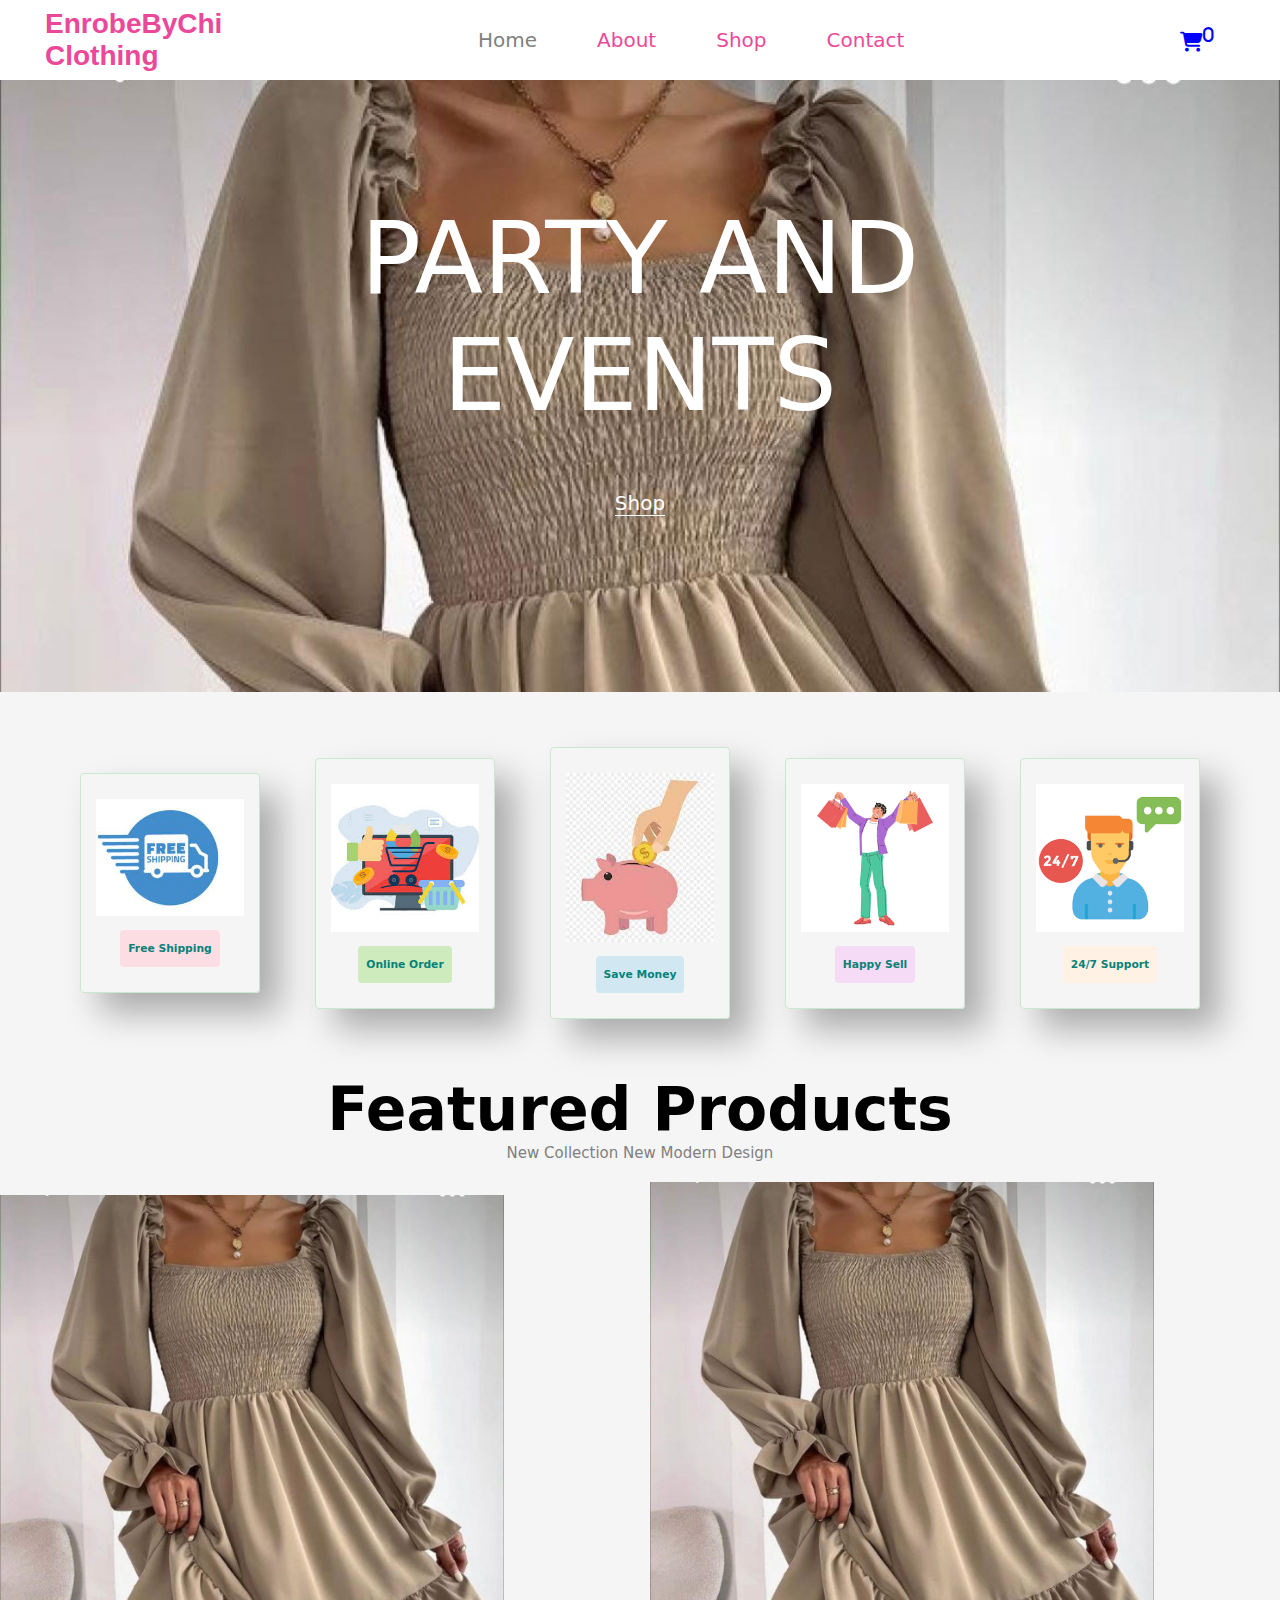
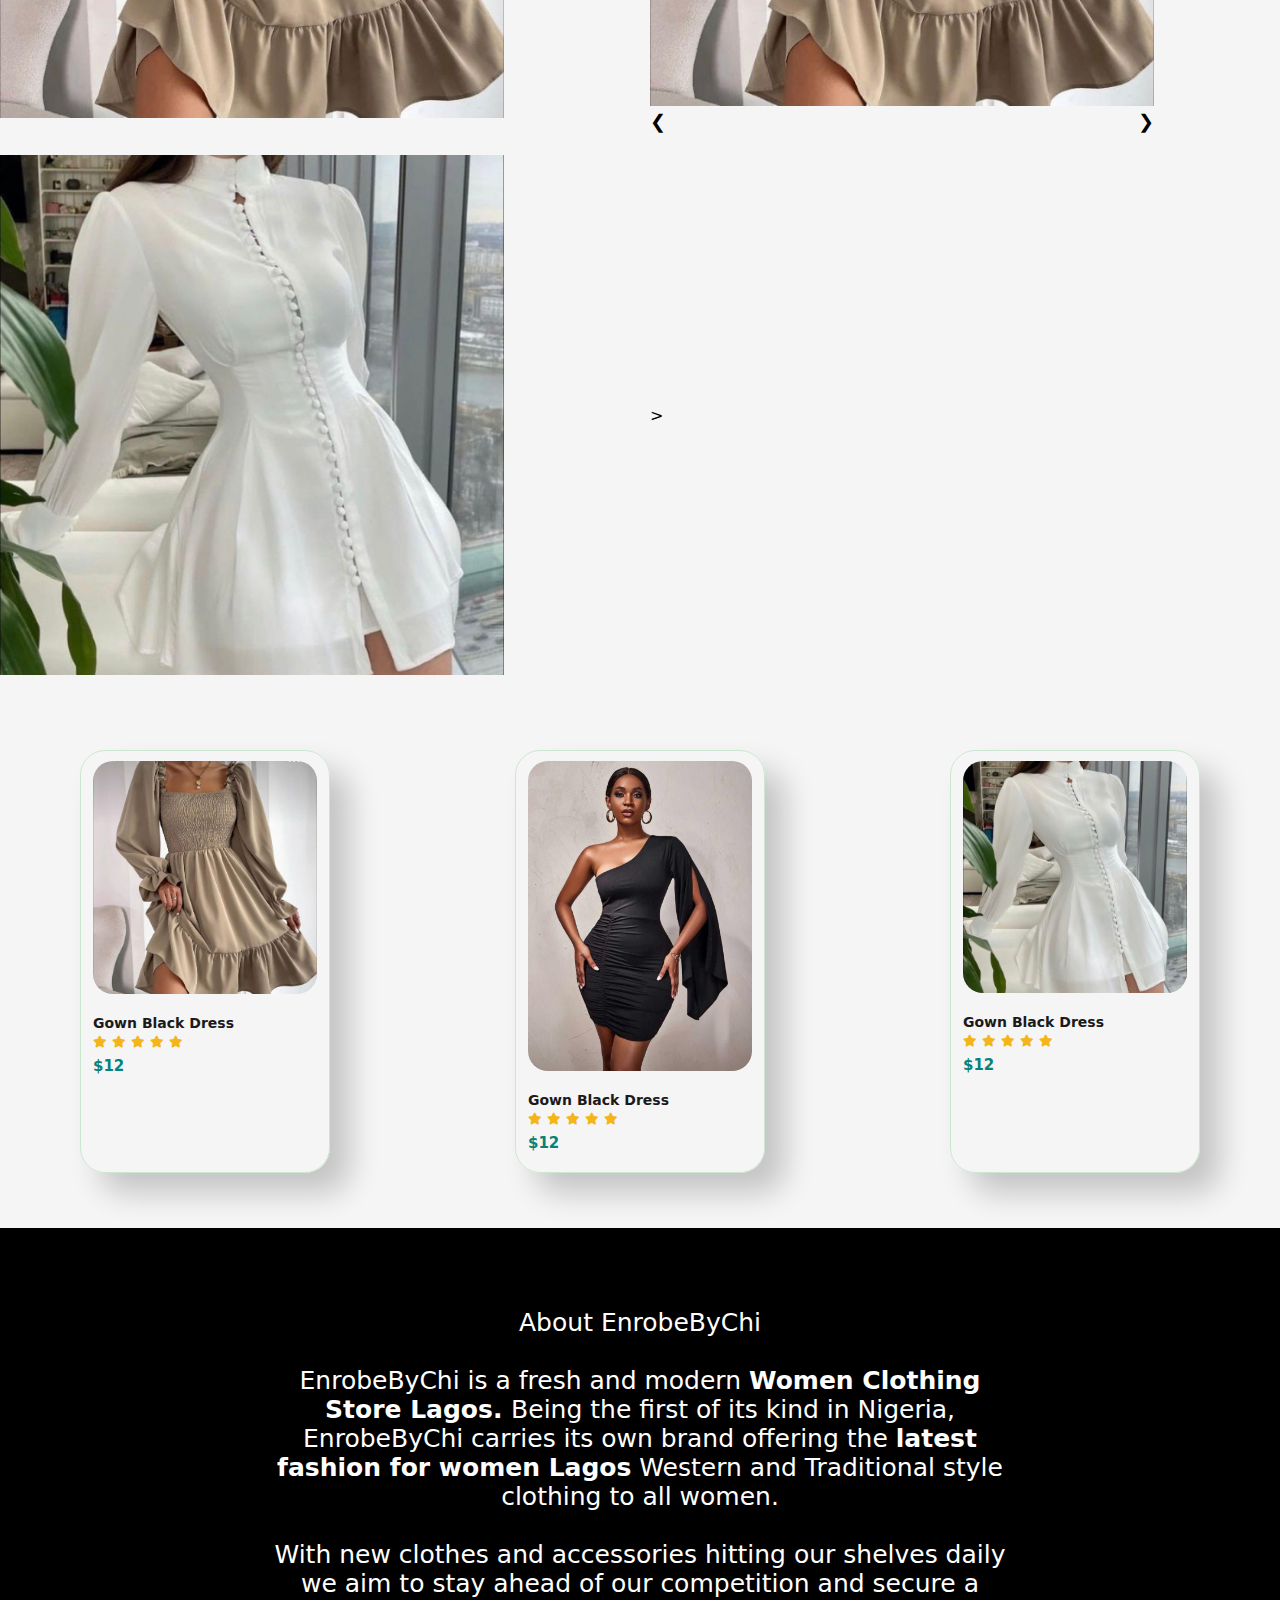
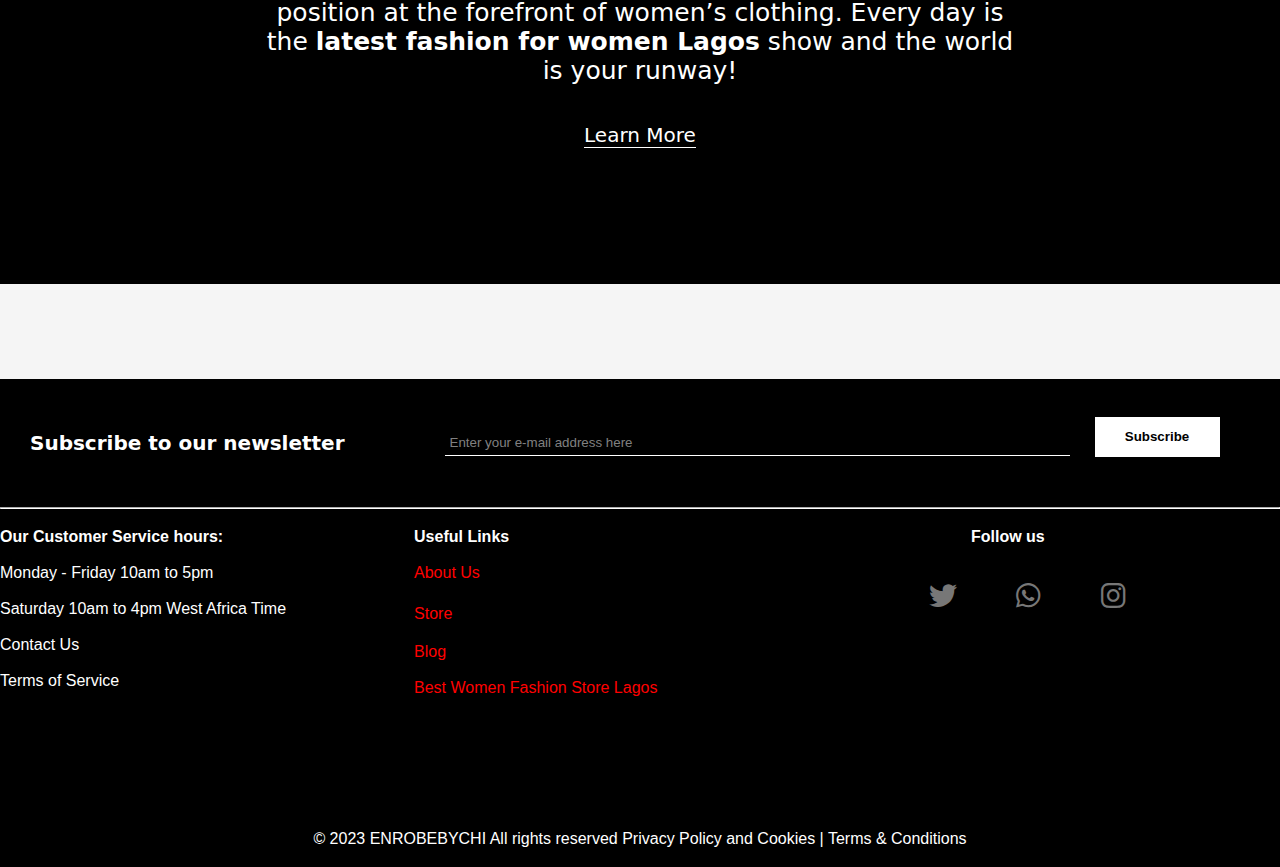
==== index.html @ 06ee2cb9 "Initial commit" ====
<!DOCTYPE html>
<html lang="en">
<head>
    <meta charset="UTF-8">
    <meta name="viewport" content="width=device-width, initial-scale=1.0">
    <title>EnrobeByChi</title>
    <link rel="stylesheet" href="styles/styles.css">
    <link rel="stylesheet" href="fontawesome-free-6.4.0-web/fontawesome-free-6.4.0-web/css/all.css">
</head>
    <style>
        .background-section {
            background-image: url('images/Clothes1.jpg');
            background-size: cover;
            background-position: top center;
            color: white;
            text-align: center;
            padding: 100px 0; 
        }
    </style>
<body>
  <!-- The header -->
    <header>
        <div class="logo">EnrobeByChi <br>Clothing</div>
        <nav class="nav-bar">
            <ul>
                <li><a href="#home" class="active">Home</a></li>
                <li><a href="about.html">About</a></li>
                <li><a href="shop.html">Shop</a></li>
                <li><a href="contact.html">Contact</a></li>
            </ul>
        </nav>

        <div class="users">
            <a href="shop.html"><li><i class="fa fa-cart-shopping"><sup id="raised">0</sup></i></li></a>
        </div>

        <div class="mobile-menu">
            <i class="fas fa-bars"></i>
        </div>

    </header>
    <section class="background-section" id="home">
      <div class="second-div">
        <p class="section-text" id="changing-text">PARTY AND EVENTS</p> <br> <br> <br>
        <a href="shop.html">Shop</a>
        <br> <br> <br> <br>
      </div>
    </section>

    <section id="feature" class=" section-p1">
        <div class="fe-box">
            <img src="images/free-shipping.jpg" alt="">
            <h6>Free Shipping</h6>
        </div>
        <div class="fe-box">
            <img src="images/online-order.jpg" alt="">
            <h6>Online Order</h6>
        </div>
        <div class="fe-box">
            <img src="images/save-money.jpg" alt="">
            <h6>Save Money</h6>
        </div>
        <div class="fe-box">
            <img src="images/Happy-sell.png" alt="">
            <h6>Happy Sell</h6>
        </div>
        <div class="fe-box">
            <img src="images/support.png" alt="">
            <h6>24/7 Support</h6>
        </div>
    </section>

    <div class="this-div">
        <h2>Featured Products</h2>
        <p>New Collection New Modern Design</p>
    </div>
    
    <section class="main-products">
        <div class="imageContainer">
            <div class="image-card">
                <img src="images/Clothes1.jpg" alt="">
                <span class="image-text1">Dove</span>
                <span class="image-text2">$10</span>

            </div>
            
            <div class="image-card">
                    <!-- Slideshow container -->
                    <div class="mySlides1 fade" >
                        <img src="images/Clothes1.jpg">

                    </div>
                            
                    <!-- <div class="mySlides1 fade">
                        <img src="images/Clothes3.jpg">
                    </div> -->
                            
                    <div class="mySlides1 fade" >
                        <img src="images/Clothes2.jpg">
                    </div>
                    <div class="next-and-prev-btns">
                        <a class="prev" onclick="plusSlides1(-1)">&#10094;</a>
                        <a class="next" onclick="plusSlides1(1)">&#10095;</a>
                    </div>
                    <span class="image-text1">Black Dove</span>
                    <span class="image-text2">$12</span>
            </div>
            <div class="image-card">
                <img src="images/Clothes3.jpg" alt="" class="slide">
                <img src="images/Clothes1.jpg" alt="" class="slide">
            </div>>
        </div>
    </section> 

    <section id="product1" class="section-p1">
        <div class="pro-container">
            <div class="pro">
                <img src="images/Clothes1.jpg" alt="">
                <div class="des">
                    <h5>Gown Black Dress</h5>
                    <div class="star">
                        <i class="fas fa-star"></i>
                        <i class="fas fa-star"></i>
                        <i class="fas fa-star"></i>
                        <i class="fas fa-star"></i>
                        <i class="fas fa-star"></i>
                    </div>
                    <h4>$12</h4>
                </div>
            </div>
            <div class="pro">
                <img src="images/Clothes2.jpg" alt="">
                <div class="des">
                    <h5>Gown Black Dress</h5>
                    <div class="star">
                        <i class="fas fa-star"></i>
                        <i class="fas fa-star"></i>
                        <i class="fas fa-star"></i>
                        <i class="fas fa-star"></i>
                        <i class="fas fa-star"></i>
                    </div>
                    <h4>$12</h4>
                </div>
            </div>
            <div class="pro">
                <img src="images/Clothes3.jpg" alt="">
                <div class="des">
                    <h5>Gown Black Dress</h5>
                    <div class="star">
                        <i class="fas fa-star"></i>
                        <i class="fas fa-star"></i>
                        <i class="fas fa-star"></i>
                        <i class="fas fa-star"></i>
                        <i class="fas fa-star"></i>
                    </div>
                    <h4>$12</h4>
                </div>
            </div>
            <!-- <div class="pro">
                <img src="images/Clothes1.jpg" alt="">
                <div class="des">
                    <h5>Gown Black Dress</h5>
                    <div class="star">
                        <i class="fas fa-star"></i>
                        <i class="fas fa-star"></i>
                        <i class="fas fa-star"></i>
                        <i class="fas fa-star"></i>
                        <i class="fas fa-star"></i>
                    </div>
                    <h4>$12</h4>
                </div>
            </div> -->
        </div>
    </section>


    <section class="background-about" id="about">
        <div class="about-div">
          <p class="about-text">About EnrobeByChi <br> <br> EnrobeByChi is a fresh and modern <span>Women Clothing Store Lagos.

          </span> Being the first of its kind in Nigeria, EnrobeByChi carries its own brand offering the 

          <span>latest fashion for women Lagos</span> Western and Traditional style clothing to all women. <br> <br>

            With new clothes and accessories hitting our shelves daily we aim to stay ahead of our competition 
            and secure a position at the forefront of women’s clothing.
            
            Every day is the <span>latest fashion for women Lagos</span> show and the world is your runway!</p> <br> <br>
          <a href="about.html">Learn More</a>
          <br>
          <br>
          <br>
          <br>
        </div>
    </section>
    <br> <br> <br> <br> <br>

    <section class="footer"> <br> <br>
        <div class="input-container">
            <p>Subscribe to our newsletter</p>
            <br>
            <br>
            <input type="email" class="custom-input" placeholder="Enter your e-mail address here">
            <br>
            <br>
            <button>Subscribe</button>
        </div> <br> <br> <hr> <br>

        <div class="closing-infos">
            <div class="customer-info">
                <!-- <h4 class="closing-header">EnrobeByChi</h4> -->
                <p class="head">Our Customer Service hours:</p> <br> 
                <p>Monday - Friday 10am to 5pm</p> <br>
                <p>Saturday 10am to 4pm West Africa Time</p> <br>
                <a href="contact.html">Contact Us</a> <br> <br>
                <a href="">Terms of Service</a>
            </div>
            
            <div class="links">
                    <p>Useful Links</p> <br>
                    <div id="links">
                        <a href="#about">About Us</a> <br>
                        <a class="store-link" href="shop.html">Store</a>
                        <a href="link-to-blog">Blog</a> <br>
                        <a href="shop.html">Best Women Fashion Store Lagos</a>
                    </div>
            </div>
            
            <div class="social-media">
                <p>Follow us</p>
                <nav class="nav-bar4">
                    <ul>
                        <li style="--i: #56eeF2;--j:#2F80ED;">
                            <span class="icon"> <a href=""><i class="fa-brands fa-twitter"></i></a> </span>
                            <span class="titulo">twitter</span>
                        </li>

                        <li style="--i: #86be6b;--j:#1baf16;">
                            <span class="icon"><i class="fa-brands fa-whatsapp"></i></span>
                            <span class="titulo">whatsapp</span>
                        </li>
                            
                        <li style="--i: #FFA9C6;--j:#F434E2;">
                            <span class="icon"> <a href="https://instagram.com/enrobebychi?igshid=NTc4MTIwNjQ2YQ==" target="_blank" rel="noopener noreferrer"><i class="fa-brands fa-instagram"></i></a></span>
                            <span class="titulo">instagram</span>
                        </li>
                    </ul>
                </nav>
            </div>
        </div>
    
        <br>
        <br>
        <br>
        <br>
        <br>
        <br>
        <br>
        <p class="btm-credits">&copy 2023 ENROBEBYCHI All rights reserved Privacy Policy and Cookies | Terms & Conditions</p>
        <br>
    </section>
    <script src="js/script.js"></script>
</body>
</html>
---- styles/styles.css ----
*, html{
    padding: 0;
    margin: 0;
    box-sizing: border-box
}

body{
    background-color: #F5F5F5;
    overflow-x: hidden;
    font-family: system-ui, -apple-system, BlinkMacSystemFont, 'Segoe UI', Roboto, Oxygen, Ubuntu, Cantarell, 'Open Sans', 'Helvetica Neue', sans-serif;
}

header{
    width: 100%;
    height: 80px;
    background-color: white;
    display: flex;
    justify-content: space-between;
    padding: 0 45px;
    align-items: center;
    box-shadow: 0 16px 8px -9px rgba(191, 191, 191);
    /* position: sticky;
    top: 0;
    left: 0; */
}

.nav-bar ul{
    display: flex;
    list-style: none;
}

.nav-bar ul li a{
    text-decoration: none;
    display: block;
    color: #EC4899;
    font-size: 20px;
    padding: 10px 25px;
    margin: 0 5px;
    transition: .2s;
    cursor: pointer;
}

.nav-bar ul li a::after{
    display: block;
    content: "";
    /* border-bottom: 2px solid #A5D7E0; */
    transform: scaleX(0);
    transition: transform 250ms ease-in-out;
}

.nav-bar ul li a:hover::after{
    border-bottom: 2px solid #EC4899;
    transform: scaleX(1);
}
.logo{
    font-size: 28px;
    font-weight: 600;
    color:#EC4899;
    font-family: Arial, Helvetica, sans-serif;
}

.size{
    color: #EC4899;
    margin-top: 25px;
    font-size: 20px;
    border-bottom: 2px solid #ec4899;
}

.users{
    display: flex;
    list-style: none;
}

.raised{
    border-style: none;
    border-radius: 17px;
}

.fa{
    margin: 0 20px;
    font-size: 20px;
    cursor: pointer;
    color: blue;
}

.mobile-menu {
    display: none;
    font-size: 24px;
    cursor: pointer;
    color: blue;
}


/* Style for the content inside the background section */
.second-div{
    color: white;
    /* font-size: 26px; */
    margin: 0 auto;
    max-width: 800px;
    padding: 20px;
}

.second-div a{
    text-decoration: none;
    border-bottom: 1px solid white;
    color: white;
    font-size: 20px;
}
.section-text{
    font-size: 100px;
    text-align: center;
}

.this-div{
    text-align: center;
    margin-bottom: 20px;
}

.this-div h2{
    font-weight: bold;
    font-size: 60px;
}

.this-div p{
    font-size: 15px;
    color: gray;
}

.imageContainer {
    display: grid;
    justify-content: center;
    align-items: center;
    gap: 20px;
    width: 100%;
    grid-template-columns: repeat(2, 1fr);
    /* color: black;
    padding-left: 10px; */
}

.image-card{
    overflow: hidden;
    position: relative;
}

.image-card img{
    width: 80%;
    height: 80%;
    object-fit: cover;
}


.image-card .image-text1{
    position: absolute;
    left: 0;
    bottom: -80px;
    background-color: color-mix(in srgb, white, transparent 30%);
    width: 81%;
    padding: 20px;
    font-weight: bold;
    font-family: Poppins;
    backdrop-filter: blur(5px);
    opacity: 0;
    transition: bottom 300ms, opacity 300ms;
}

.image-card:hover .image-text1{
    opacity: 1;
    bottom: 20px;
}

.image-card .image-text2{
    position: absolute;
    left: 0;
    bottom: -80px;
    background-color: color-mix(in srgb, white transparent 30%);
    width: 100%;
    padding: 20px;
    font-weight: bold;
    font-family: Poppins;
    opacity: 0;
    transition: bottom 300ms, opacity 300ms;
}

.image-card:hover .image-text2{
    opacity: 1;
    bottom: 40px;
}


.next-and-prev-btns{
    display: flex;
    justify-content: space-between;
    width: 80%;
    color: black;
    font-size: larger;
    cursor: pointer;
}

.next-and-prev-btns a::after{
    content: '';
    width: 0%;
    height: 2px;
    background-color: white;
    display: block;
    margin: auto;
    transition: 0.5s;
}

.next-and-prev-btns a:hover::after{
    width: 100%;
}

.next-and-prev-btns a:active{
    opacity: 0.5;
}

.slide{
    width: 80%;
    display: none;
}

.slide:first-child{
    display: block;
}

/* image icons for features */

.section-p1{
    padding: 40px 80px;
}

#feature{
    display: flex;
    align-items: center;
    justify-content: space-between;
    flex-wrap: wrap;
}

#feature .fe-box{
    width: 180px;
    text-align: center;
    padding: 25px 15px;
    box-shadow: 20px 20px 34px rgba(0, 0, 0, 0.3);
    border: 1px solid #cce7d0;
    border-radius: 4px;
    margin: 15px 0;
}

#feature .fe-box:hover{
    box-shadow: 10px 20px 54px rgba(70, 62, 221, 0.1);
}

.fe-box img{
    width: 100%;
    margin-bottom: 10px;
}

#feature .fe-box h6{
    display: inline-block;
    padding: 18px 8px;
    line-height: 1px;
    border-radius: 4px;
    color: #088178;
    background-color: #fddde4;
}

#feature .fe-box:nth-child(2) h6{
    background-color: #cdebbc;
}

#feature .fe-box:nth-child(3) h6{
    background-color: #d1e8f2;
}

#feature .fe-box:nth-child(4) h6{
    background-color: #f6dbf6;
}

#feature .fe-box:nth-child(5) h6{
    background-color: #fff2e5;
}

#product1{
    text-align: center;
}

#product1 .pro-container{
    display: flex;
    justify-content: space-between;
    padding-top: 20px;
    flex-wrap: wrap;
}

#product1 .pro{
    width: 22%;
    min-width: 250px;
    padding: 10px 12px;
    border: 1px solid #cce7d0;
    border-radius: 25px;
    cursor: pointer;
    box-shadow: 20px 20px 30px rgba(0, 0, 0, 0.2);
    margin: 15px 0;
    transition: 0.2s ease;
}

#product1 .pro:hover{
    box-shadow: 20px 20px 30px rgba(0, 0, 0, 0.6);
}

#product1 .pro img{
    width: 100%;
    border-radius: 20px;
}

#product1 .pro .des{
    text-align: start;
    padding: 10px 0;
}

#product1 .pro .des h5{
    padding-top: 7px;
    color: #1a1a1a;
    font-size: 14px;
}

#product1 .pro .des i{
    font-size: 12px;
    color: rgb(243, 181, 25);
}

#product1 .pro .des h4{
    padding-top: 7px;
    font-size: 15px;
    font-weight: 700;
    color: #088178;
}

/* Styling for the about section  */
.background-about {
    background-color: #000;
    background-size: cover;
    background-position: top center;
    color: white;
    text-align: center;
    padding: 60px 0; 
}


/* Style for the content inside the background for about section in home page */
.about-div{
    color: white;
    margin: 0 auto;
    max-width: 800px;
    padding: 20px;
}

.about-div a {
    text-decoration: none;
    border-bottom: 1px solid white;
    color: white;
    font-size: 20px;
}
.about-text{
    font-size: 25px;
    text-align: center;
}
.about-text span{
    font-weight: bold;
}

/* About section */
.about-section-div{
    margin: 30px;
    display: flex;
}

.about-section-div .about-divs{
    display: flex;
    padding: 20px;
}

.about-section-div .about-divs .about-p{
    line-height: 30px;
    padding-left: 40px;
}

.about-section-div .about-divs .about-image{
    width: 100%;
}

.about-section-div .about-divs img{
    width: 100%;
    height: auto;
    filter: grayscale(100%);
}

.about-section-div .about-divs img:hover{
    filter: grayscale(0);
}



/* Footer */
.nav-bar4{
    display: flex;
    justify-content: center;
    align-items: center;
    height: 100px;
}
.nav-bar4 ul{
    position: relative;
    display: flex;
    gap: 25px;
}

.nav-bar4 ul li{
    position: relative;
    list-style: none;
    width: 60px;
    height: 60px;
    border-radius: 60px;
    cursor: pointer;
    display: flex;
    justify-content: center;
    align-items: center;
    box-shadow: 0 10px 25px rgba(0, 0, 0, 0.1);
    transition: 0.5s;
}

.nav-bar4 ul li:hover{
    width: 180px;
    box-shadow: 0 10px 25px rgba(0, 0, 0);
}


.nav-bar4 ul li::before{
    content: "";
    position: absolute;
    inset: 0;
    border-radius: 50px;
    background: linear-gradient(45deg, var(--i), var(--j));
    opacity: 0;
    transition: 0.5s;
}

.nav-bar4 ul li:hover::before{
    opacity: 1;
}

.nav-bar4 ul li::after{
    content: "";
    position: absolute;
    top: 10px;
    width: 100%;
    height: 100%;
    border-radius: 60px;
    background: linear-gradient(45deg, var(--i), var(--j));
    opacity: 0;
    transition: 0.5s;
    z-index: -1;
    filter: blur(15px);
}
.nav-bar4 ul li:hover::after{
    opacity: 0.5;
}

.nav-bar4 ul li i{
    color: #777;
    font-size: 1.75em !important;
    transition: 0.5s;
    transition-delay: 0.25s;
}

.nav-bar4 ul li:hover i{
    transform: scale(0);
    font-size: 1.75em;
    transition-delay: 0.25s;
}

.nav-bar4 ul li span{
    position: absolute;
}

.nav-bar4 ul li .titulo{
    color: #fff;
    font-size: 1.1em !important;
    text-transform: uppercase;
    letter-spacing: 0.1em;
    transform: scale(0);
    transition: 0.5s;
    transition-delay: 0s;
}

.nav-bar4 ul li:hover .titulo{
    transform: scale(1);
    transition-delay: 0.25s;
}

.input-container{
    display: flex;
    place-items: center;
    margin-left: 30px;
}

.input-container p{
    font-size: 20px;
    font-weight: bold;
    color: white;
}
.custom-input{
    width: 50%;
    border: none;
    border-bottom: 1px solid white;
    padding: 5px;
    outline: none;     /* Remove the default focus outline */
    margin-left: 100px;
    background-color: black;
    color: white;
}

/* Add styles for placeholder text */
.custom-input::placeholder{
    color: gray;
}
.input-container button{
    width: 10%;
    height: 40px;
    color: black;
    font-weight: bold;
    background-color: white;
    border-style: none;
    margin-left: 2%;
    margin-bottom: 1%;
    cursor: pointer;
}

.input-container button:hover{
    opacity: 0.8;
}

.closing-infos{
    display: flex;
    font-family: Arial, Helvetica, sans-serif;
}
  
.closing-infos a{    
    text-decoration: none;
    color: white;
}

.closing-infos p{
    color: white;
}

.head{
    font-weight: bold;
}

.closing-header{
    font-size: 20px;
    margin-right: 19%;
    color: #EC4899;
  }
   
/* parent div to the store and blog links */
.links{
    margin-right:20%;
    margin-left: 10%;
    margin-top: 0;
}

.links p{
    font-weight: bold;
}
   
/* div to the store and blog links */
#links{
    display: flex;
    flex-direction: column;
}
   
#links a{
    color: red;
}
   
.store-link{
    margin-top: 5px;
    margin-bottom: 20px;
}

.social-media p{
    margin-left: 25%;
    font-weight: bold;
}
   
hr{
    border-width: 1px;
    border-color: white;
}
   
.btm-credits{
    text-align: center;
    font-family: Arial, Helvetica, sans-serif;
    color: white;
}

.footer{
    background-color: #000;
}

/* Style for mobile phone */
@media screen and (max-width: 768px) {
    *, html{
        padding: 0;
        margin: 0;
        box-sizing: border-box
    }
    
    body{
        background-color: #F5F5F5;
        overflow-x: hidden;
        font-family: system-ui, -apple-system, BlinkMacSystemFont, 'Segoe UI', Roboto, Oxygen, Ubuntu, Cantarell, 'Open Sans', 'Helvetica Neue', sans-serif;
    }
    
    header{
        width: 100%;
        height: 80px;
        background-color: white;
        display: flex;
        padding: 0 45px;
        align-items: center;
        box-shadow: 0 16px 8px -9px rgba(191, 191, 191);
    }

    .nav-bar ul {
        display: none;
        flex-direction: column;
        position: absolute;
        top: 80px;
        left: 0;
        width: 100%;
        background-color: white;
        box-shadow: 0 16px 8px -9px rgba(191, 191, 191);
        z-index: 1;
    }

    .nav-bar.active ul {
        display: flex;
    }

    .nav-bar ul li {
        margin: 0;
        text-align: center;
    }

    .mobile-menu {
        display: block;
    }

    .logo{
        font-size: 20px;
        font-weight: 600;
        color: #EC4899;
        font-family: Arial, Helvetica, sans-serif;
    }
    
    .size{
        color: #EC4899;
        margin-top: 25px;
        font-size: 20px;
        border-bottom: 2px solid #ec4899;
    }
         
    .users{
        display: flex;
        list-style: none;
        margin-left: 70px;     
    }
    
    .fa{
        margin: 0 20px;
        font-size: 20px;
        cursor: pointer;
        color: blue;
        margin-left: 50px;     

    }
    
    .raised{
        border-style: none;
        border-radius: 17px;
    }
    
    .background-section {
        background-image: url('images/Clothes1.jpg');
        background-size: cover;
        background-position: top center;
        color: white;
        text-align: center;
        padding: 100px 0; 
    }
    
    /* Style for the content inside the background section */
    .second-div{
        color: white;
        /* font-size: 26px; */
        margin: 0 auto;
        max-width: 800px;
        padding: 20px;
    }
    
    .second-div a{
        text-decoration: none;
        border-bottom: 1px solid white;
        color: white;
        font-size: 20px;
    }
    .section-text{
        font-size: 50px;
        text-align: center;
    }

    .this-div{
        text-align: center;
        margin-bottom: 20px;
    }
    
    .this-div h2{
        font-weight: bold;
        font-size: 35px;
    }
    
    .this-div p{
        font-size: 15px;
        color: gray;
    }

    #feature{
        display: flex;
        align-items: center;
        justify-content: space-between;
        flex-wrap: wrap;
    }
    
    #feature .fe-box{
        width: 120px;
        text-align: center;
        padding: 25px 15px;
        box-shadow: 20px 20px 34px rgba(0, 0, 0, 0.3);
        border: 1px solid #cce7d0;
        border-radius: 4px;
        margin: 15px 0;
    }
    
    #feature .fe-box:hover{
        box-shadow: 10px 20px 54px rgba(70, 62, 221, 0.1);
    }
    
    .fe-box img{
        width: 100%;
        margin-bottom: 10px;
    }
    
    #feature .fe-box h6{
        display: inline-block;
        padding: 18px 8px;
        font-weight: 700;
        font-size: 17px;
        line-height: 1px;
        border-radius: 4px;
        color: #088178;
        background-color: #fddde4;
    }
    
    #feature .fe-box:nth-child(2) h6{
        background-color: #cdebbc;
    }
    
    #feature .fe-box:nth-child(3) h6{
        background-color: #d1e8f2;
    }
    
    #feature .fe-box:nth-child(4) h6{
        background-color: #f6dbf6;
    }
    
    #feature .fe-box:nth-child(5) h6{
        background-color: #fff2e5;
    }
    
    #product1{
        text-align: start;
    }
    
    #product1 .pro-container{
        display: grid;
        grid-template-columns: repeat(2, 1fr);
        grid-gap: 20px;
        justify-content: space-between;
        padding-top: 20px;
    }
    
    #product1 .pro{
        width: 22%;
        min-width: 250px;
        padding: 10px 12px;
        border: 1px solid #cce7d0;
        border-radius: 25px;
        cursor: pointer;
        box-shadow: 20px 20px 30px rgba(0, 0, 0, 0.2);
        margin: 15px 0;
        transition: 0.2s ease;
    }
    
    #product1 .pro:hover{
        box-shadow: 20px 20px 30px rgba(0, 0, 0, 0.6);
    }
    
    #product1 .pro img{
        width: 100%;
        border-radius: 20px;
    }
    
    #product1 .pro .des{
        text-align: start;
        padding: 10px 0;
    }
    
    #product1 .pro .des h5{
        padding-top: 7px;
        color: #1a1a1a;
        font-size: 14px;
    }
    
    #product1 .pro .des i{
        font-size: 12px;
        color: rgb(243, 181, 25);
    }
    
    #product1 .pro .des h4{
        padding-top: 7px;
        font-size: 15px;
        font-weight: 700;
        color: #088178;
    }

    .imageContainer {
        display: grid;
        justify-content: center;
        align-items: center;
        gap: 20px;
        width: 100%;
        grid-template-columns: repeat(2, 1fr);
        /* color: black;
        padding-left: 10px; */
    }
    
    .image-card{
        overflow: hidden;
        position: relative;
    }
    
    .image-card img{
        width: 80%;
        height: 80%;
        object-fit: cover;
    }
    
    .image-card .image-text1{
        position: absolute;
        left: 0;
        bottom: -80px;
        background-color: color-mix(in srgb, black, 30%);
        width: 80%;
        padding: 20px;
        font-weight: bold;
        font-family: Poppins;
        backdrop-filter: blur(5px);
        opacity: 0;
        transition: bottom 300ms, opacity 300ms;
        color: white;
    }
    
    .image-card:hover .image-text1{
        opacity: 1;
        bottom: 20px;
    }
    
    .image-card .image-text2{
        position: absolute;
        left: 0;
        bottom: -80px;
        background-color: color-mix(in srgb, black transparent 30%);
        width: 80%;
        padding: 20px;
        font-weight: bold;
        font-family: Poppins;
        opacity: 0;
        transition: bottom 300ms, opacity 300ms;
        color: white;
    }
    
    .image-card:hover .image-text2{
        opacity: 1;
        bottom: 40px;
    }

    .next-and-prev-btns{
        display: flex;
        justify-content: space-between;
        width: 80%;
        color: black;
        font-size: larger;
        cursor: pointer;
    }
    
    .next-and-prev-btns a::after{
        content: '';
        width: 0%;
        height: 2px;
        background-color: white;
        display: block;
        margin: auto;
        transition: 0.5s;
    }
    
    .next-and-prev-btns a:hover::after{
        width: 100%;
    }
    
    .next-and-prev-btns a:active{
        opacity: 0.5;
    }

    .slide{
        width: 80%;
        display: none;
    }
    
    .slide:first-child{
        display: block;
    }

    
    .background-about {
        background-color: #000;
        background-size: cover;
        background-position: top center;
        color: white;
        text-align: center;
        padding: 60px 0; 
    }
    
    
    /* Style for the content inside the background for about section */
    .about-div{
        color: white;
        /* font-size: 26px; */
        margin: 0 auto;
        max-width: 800px;
        padding: 20px;
    }
    
    .about-div a {
        text-decoration: none;
        border-bottom: 1px solid white;
        color: white;
        font-size: 20px;
    }
    .about-text{
        font-size: 25px;
        text-align: center;
    }
    .about-text span{
        font-weight: bold;
    }
    
    .nav-bar4{
        display: flex;
        justify-content: center;
        align-items: center;
        height: 100px;
    }
    .nav-bar4 ul{
        position: relative;
        display: flex;
        gap: 25px;
    }
    
    .nav-bar4 ul li{
        position: relative;
        list-style: none;
        width: 10px;
        height: 60px;
        border-radius: 60px;
        cursor: pointer;
        display: flex;
        justify-content: center;
        align-items: center;
        box-shadow: 0 10px 25px rgba(0, 0, 0, 0.1);
        transition: 0.5s;
    }
    
    .nav-bar4 ul li:hover{
        width: 180px;
        box-shadow: 0 10px 25px rgba(0, 0, 0);
    }
    
    
    .nav-bar4 ul li::before{
        content: "";
        position: absolute;
        inset: 0;
        border-radius: 50px;
        background: linear-gradient(45deg, var(--i), var(--j));
        opacity: 0;
        transition: 0.5s;
    }
    
    .nav-bar4 ul li:hover::before{
        opacity: 1;
    }
    
    .nav-bar4 ul li::after{
        content: "";
        position: absolute;
        top: 10px;
        width: 100%;
        height: 100%;
        border-radius: 60px;
        background: linear-gradient(45deg, var(--i), var(--j));
        opacity: 0;
        transition: 0.5s;
        z-index: -1;
        filter: blur(15px);
    }
    .nav-bar4 ul li:hover::after{
        opacity: 0.5;
    }
    
    .nav-bar4 ul li i{
        color: #777;
        font-size: 1.75em !important;
        transition: 0.5s;
        transition-delay: 0.25s;
    }
    
    .nav-bar4 ul li:hover i{
        transform: scale(0);
        font-size: 1.75em;
        transition-delay: 0.25s;
    }
    
    .nav-bar4 ul li span{
        position: absolute;
    }
    
    .nav-bar4 ul li .titulo{
        color: #fff;
        font-size: 1.1em !important;
        text-transform: uppercase;
        letter-spacing: 0.1em;
        transform: scale(0);
        transition: 0.5s;
        transition-delay: 0s;
    }
    
    .nav-bar4 ul li:hover .titulo{
        transform: scale(1);
        transition-delay: 0.25s;
    }

    .input-container{
        display: block;
        place-items: center;
    }
    
    .input-container p{
        font-size: 20px;
        font-weight: bold;
        color: white;
    }
    .custom-input{
        width: 100%;
        border: none;
        border-bottom: 1px solid white;
        padding: 5px;
        outline: none;     /* Remove the default focus outline */
        margin-left: 1px;
        background-color: black;
        color: white;
    }
    
    /* Add styles for placeholder text */
    .custom-input::placeholder{
        color: gray;
    }
    .input-container button{
        width: 35%;
        height: 40px;
        color: #000;
        font-weight: bold;
        background-color: white;
        border-style: none;
        margin-left: 2%;
        margin-bottom: 1%;
    }

    .closing-infos{
        display: block;
        font-family: Arial, Helvetica, sans-serif;
        background-color: black;
    }
      
    .closing-infos a{    
        text-decoration: none;
        color: black;
    }

    .closing-infos p{
        color: white;
    }

    .customer-info{
        margin-left: 5%;
        margin-right: 5%;
    }
      
    .head{
        font-weight: bold;
    }
    .closing-header{
        font-size: 20px;
        margin-right: 19%;
        /* margin-top: 10px; */
        color: #EC4899;
      }
       
    /* parent div to the store and blog links */
    .links{
        margin-right: 5%;
        margin-left: 5%;
        margin-top: 0;
    }
    
    .links p{
        font-weight: bold;
        margin-left: 0;
    }
       
        /* div to the store and blog links */
    #links{
        display: flex;
        flex-direction: column;
    }
       
    #links a{
        color: red;
    }
       
    .store-link{
        margin-top: 5px;
        margin-bottom: 20px;

    }
    
    .social-media p{
        margin-left: 45%;
        margin-top: 20%;
    }
       
    hr{
        border-width: 1px;
        border-color: white;
    }
       
    .btm-credits{
        text-align: center;
        font-family: Arial, Helvetica, sans-serif;
        color: white;
    }

    .footer{
        background-color: #000;
    }
}
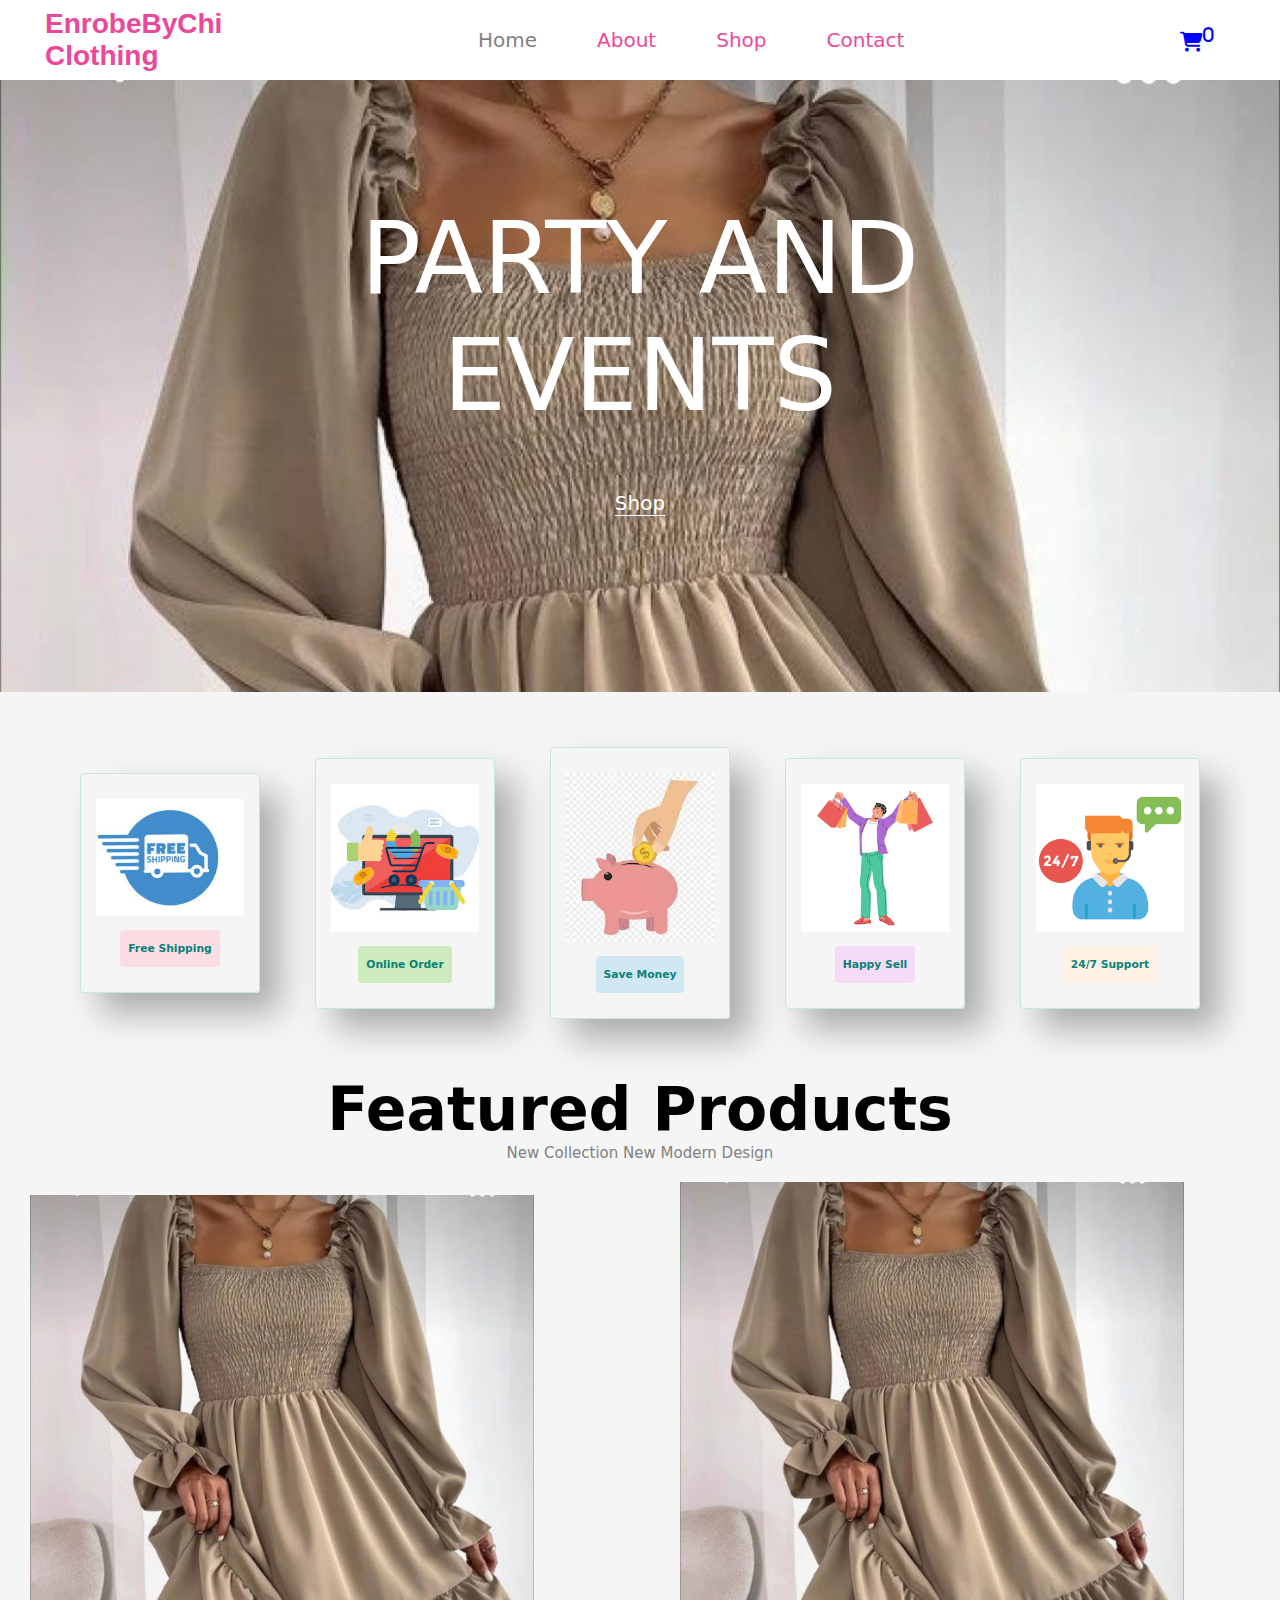
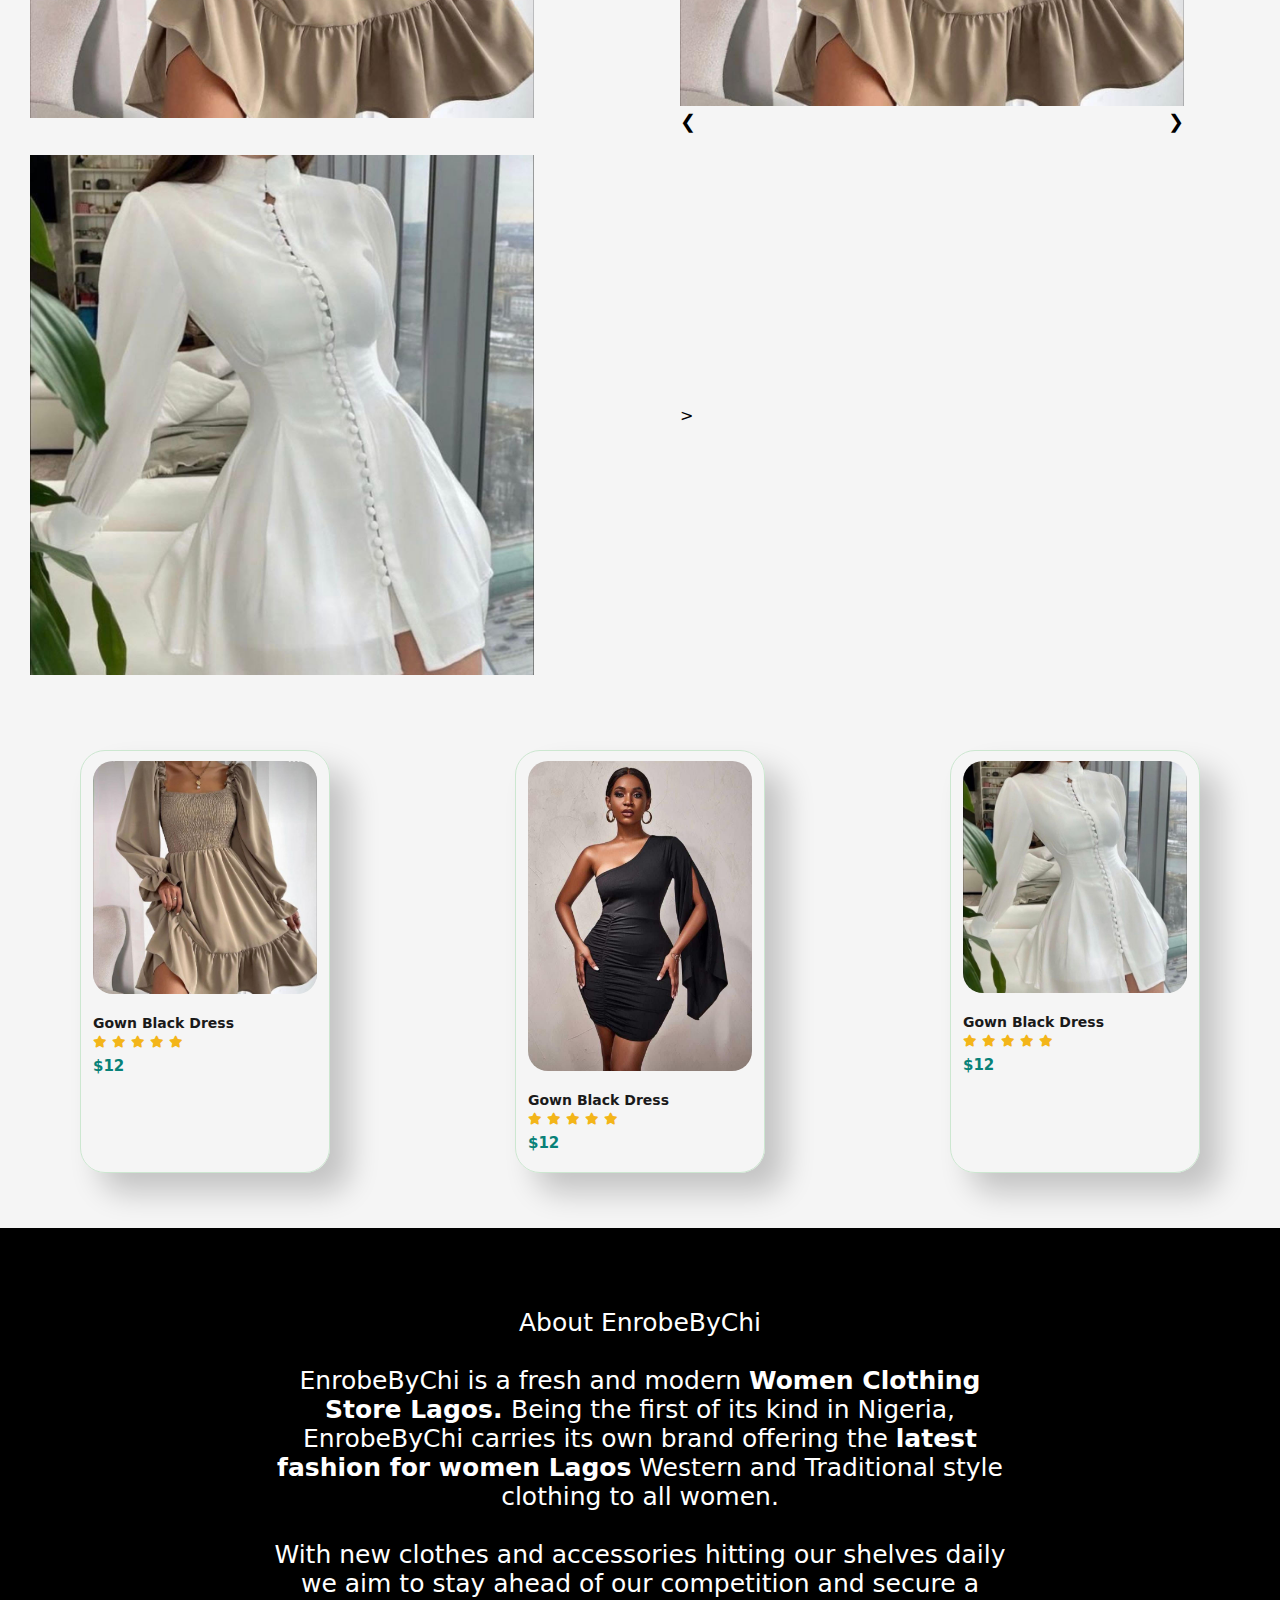
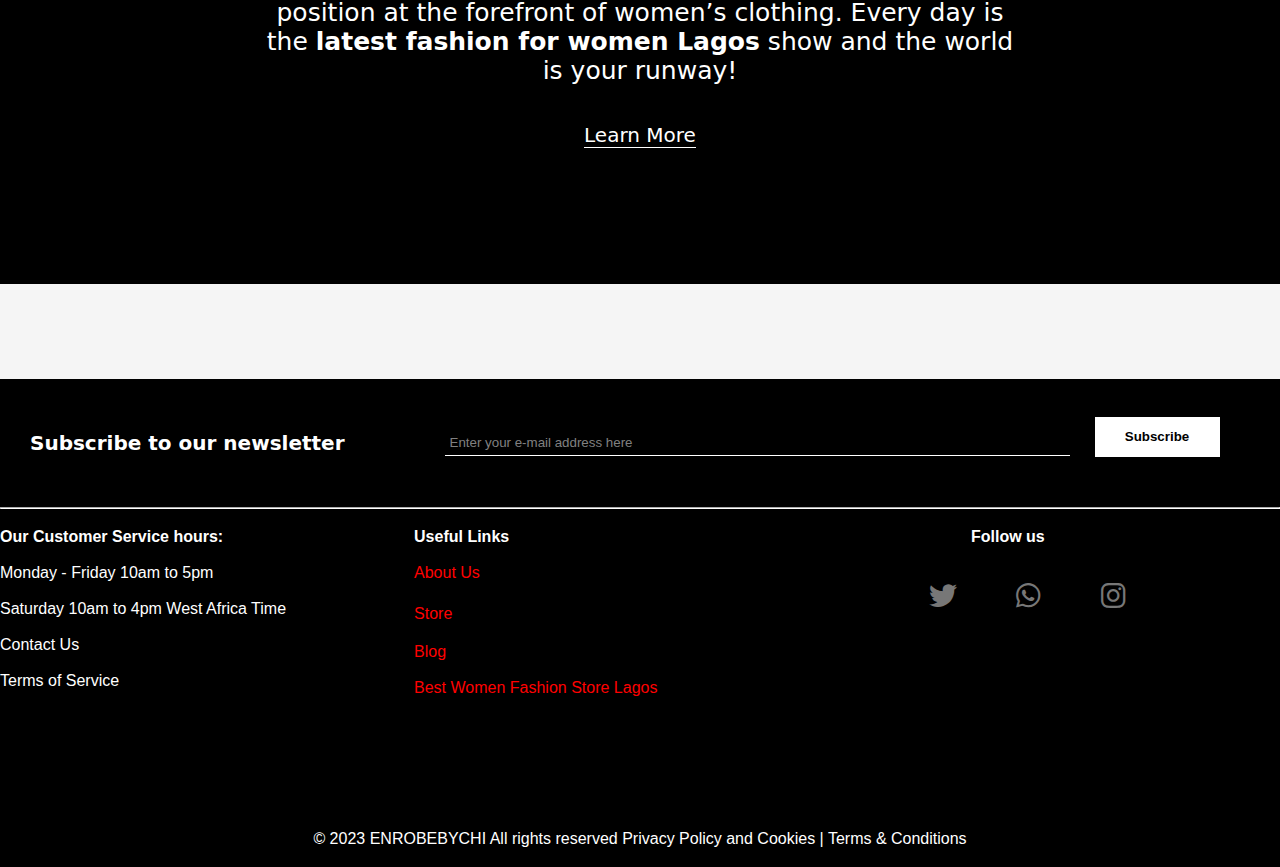
==== commit d1770c5f: "Edited" ====
--- a/index.html
+++ b/index.html
@@ -20,7 +20,9 @@
 <body>
   <!-- The header -->
     <header>
-        <div class="logo">EnrobeByChi <br>Clothing</div>
+        <a href="index.html">
+            <div class="logo">EnrobeByChi <br>Clothing</div>
+        </a>
         <nav class="nav-bar">
             <ul>
                 <li><a href="#home" class="active">Home</a></li>
--- a/styles/styles.css
+++ b/styles/styles.css
@@ -19,9 +19,10 @@
     padding: 0 45px;
     align-items: center;
     box-shadow: 0 16px 8px -9px rgba(191, 191, 191);
-    /* position: sticky;
-    top: 0;
-    left: 0; */
+}
+
+header a{
+    text-decoration: none;
 }
 
 .nav-bar ul{
@@ -128,13 +129,12 @@
 
 .imageContainer {
     display: grid;
+    grid-template-columns: repeat(2, 1fr);
+    gap: 20px;
     justify-content: center;
     align-items: center;
-    gap: 20px;
     width: 100%;
-    grid-template-columns: repeat(2, 1fr);
-    /* color: black;
-    padding-left: 10px; */
+    margin-left: 30px;
 }
 
 .image-card{
@@ -371,7 +371,6 @@
 /* About section */
 .about-section-div{
     margin: 30px;
-    display: flex;
 }
 
 .about-section-div .about-divs{
@@ -609,19 +608,7 @@
 }
 
 /* Style for mobile phone */
-@media screen and (max-width: 768px) {
-    *, html{
-        padding: 0;
-        margin: 0;
-        box-sizing: border-box
-    }
-    
-    body{
-        background-color: #F5F5F5;
-        overflow-x: hidden;
-        font-family: system-ui, -apple-system, BlinkMacSystemFont, 'Segoe UI', Roboto, Oxygen, Ubuntu, Cantarell, 'Open Sans', 'Helvetica Neue', sans-serif;
-    }
-    
+@media screen and (max-width: 768px) {    
     header{
         width: 100%;
         height: 80px;
@@ -691,15 +678,6 @@
         border-radius: 17px;
     }
     
-    .background-section {
-        background-image: url('images/Clothes1.jpg');
-        background-size: cover;
-        background-position: top center;
-        color: white;
-        text-align: center;
-        padding: 100px 0; 
-    }
-    
     /* Style for the content inside the background section */
     .second-div{
         color: white;
@@ -736,112 +714,21 @@
     }
 
     #feature{
-        display: flex;
-        align-items: center;
-        justify-content: space-between;
-        flex-wrap: wrap;
-    }
-    
+        justify-content: center;
+    }
+
     #feature .fe-box{
-        width: 120px;
-        text-align: center;
-        padding: 25px 15px;
-        box-shadow: 20px 20px 34px rgba(0, 0, 0, 0.3);
-        border: 1px solid #cce7d0;
-        border-radius: 4px;
-        margin: 15px 0;
-    }
-    
-    #feature .fe-box:hover{
-        box-shadow: 10px 20px 54px rgba(70, 62, 221, 0.1);
-    }
-    
-    .fe-box img{
-        width: 100%;
-        margin-bottom: 10px;
-    }
-    
-    #feature .fe-box h6{
-        display: inline-block;
-        padding: 18px 8px;
-        font-weight: 700;
-        font-size: 17px;
-        line-height: 1px;
-        border-radius: 4px;
-        color: #088178;
-        background-color: #fddde4;
-    }
-    
-    #feature .fe-box:nth-child(2) h6{
-        background-color: #cdebbc;
-    }
-    
-    #feature .fe-box:nth-child(3) h6{
-        background-color: #d1e8f2;
-    }
-    
-    #feature .fe-box:nth-child(4) h6{
-        background-color: #f6dbf6;
-    }
-    
-    #feature .fe-box:nth-child(5) h6{
-        background-color: #fff2e5;
-    }
-    
-    #product1{
-        text-align: start;
-    }
-    
+        margin: 15px 15px;
+    }
+
     #product1 .pro-container{
-        display: grid;
-        grid-template-columns: repeat(2, 1fr);
-        grid-gap: 20px;
-        justify-content: space-between;
-        padding-top: 20px;
-    }
-    
+        justify-content: center;
+    }
+
     #product1 .pro{
-        width: 22%;
-        min-width: 250px;
-        padding: 10px 12px;
-        border: 1px solid #cce7d0;
-        border-radius: 25px;
-        cursor: pointer;
-        box-shadow: 20px 20px 30px rgba(0, 0, 0, 0.2);
-        margin: 15px 0;
+        margin: 15px;
         transition: 0.2s ease;
-    }
-    
-    #product1 .pro:hover{
-        box-shadow: 20px 20px 30px rgba(0, 0, 0, 0.6);
-    }
-    
-    #product1 .pro img{
-        width: 100%;
-        border-radius: 20px;
-    }
-    
-    #product1 .pro .des{
-        text-align: start;
-        padding: 10px 0;
-    }
-    
-    #product1 .pro .des h5{
-        padding-top: 7px;
-        color: #1a1a1a;
-        font-size: 14px;
-    }
-    
-    #product1 .pro .des i{
-        font-size: 12px;
-        color: rgb(243, 181, 25);
-    }
-    
-    #product1 .pro .des h4{
-        padding-top: 7px;
-        font-size: 15px;
-        font-weight: 700;
-        color: #088178;
+        position: relative;
     }
 
     .imageContainer {
@@ -851,8 +738,6 @@
         gap: 20px;
         width: 100%;
         grid-template-columns: repeat(2, 1fr);
-        /* color: black;
-        padding-left: 10px; */
     }
     
     .image-card{
@@ -1183,4 +1068,32 @@
     .footer{
         background-color: #000;
     }
+
+    .about-section-div{
+        margin: 30px;
+    }
+
+    .about-section-div .about-divs{
+        display: block;
+        padding: 20px;
+    }
+
+    .about-section-div .about-divs .about-p{
+        line-height: 30px;
+        padding-left: 40px;
+    }
+
+    .about-section-div .about-divs .about-image{
+        width: 100%;
+    }
+    
+    .about-section-div .about-divs img{
+        width: 100%;
+        height: auto;
+        filter: grayscale(100%);
+    }
+    
+    .about-section-div .about-divs img:hover{
+        filter: grayscale(0);
+    }
 }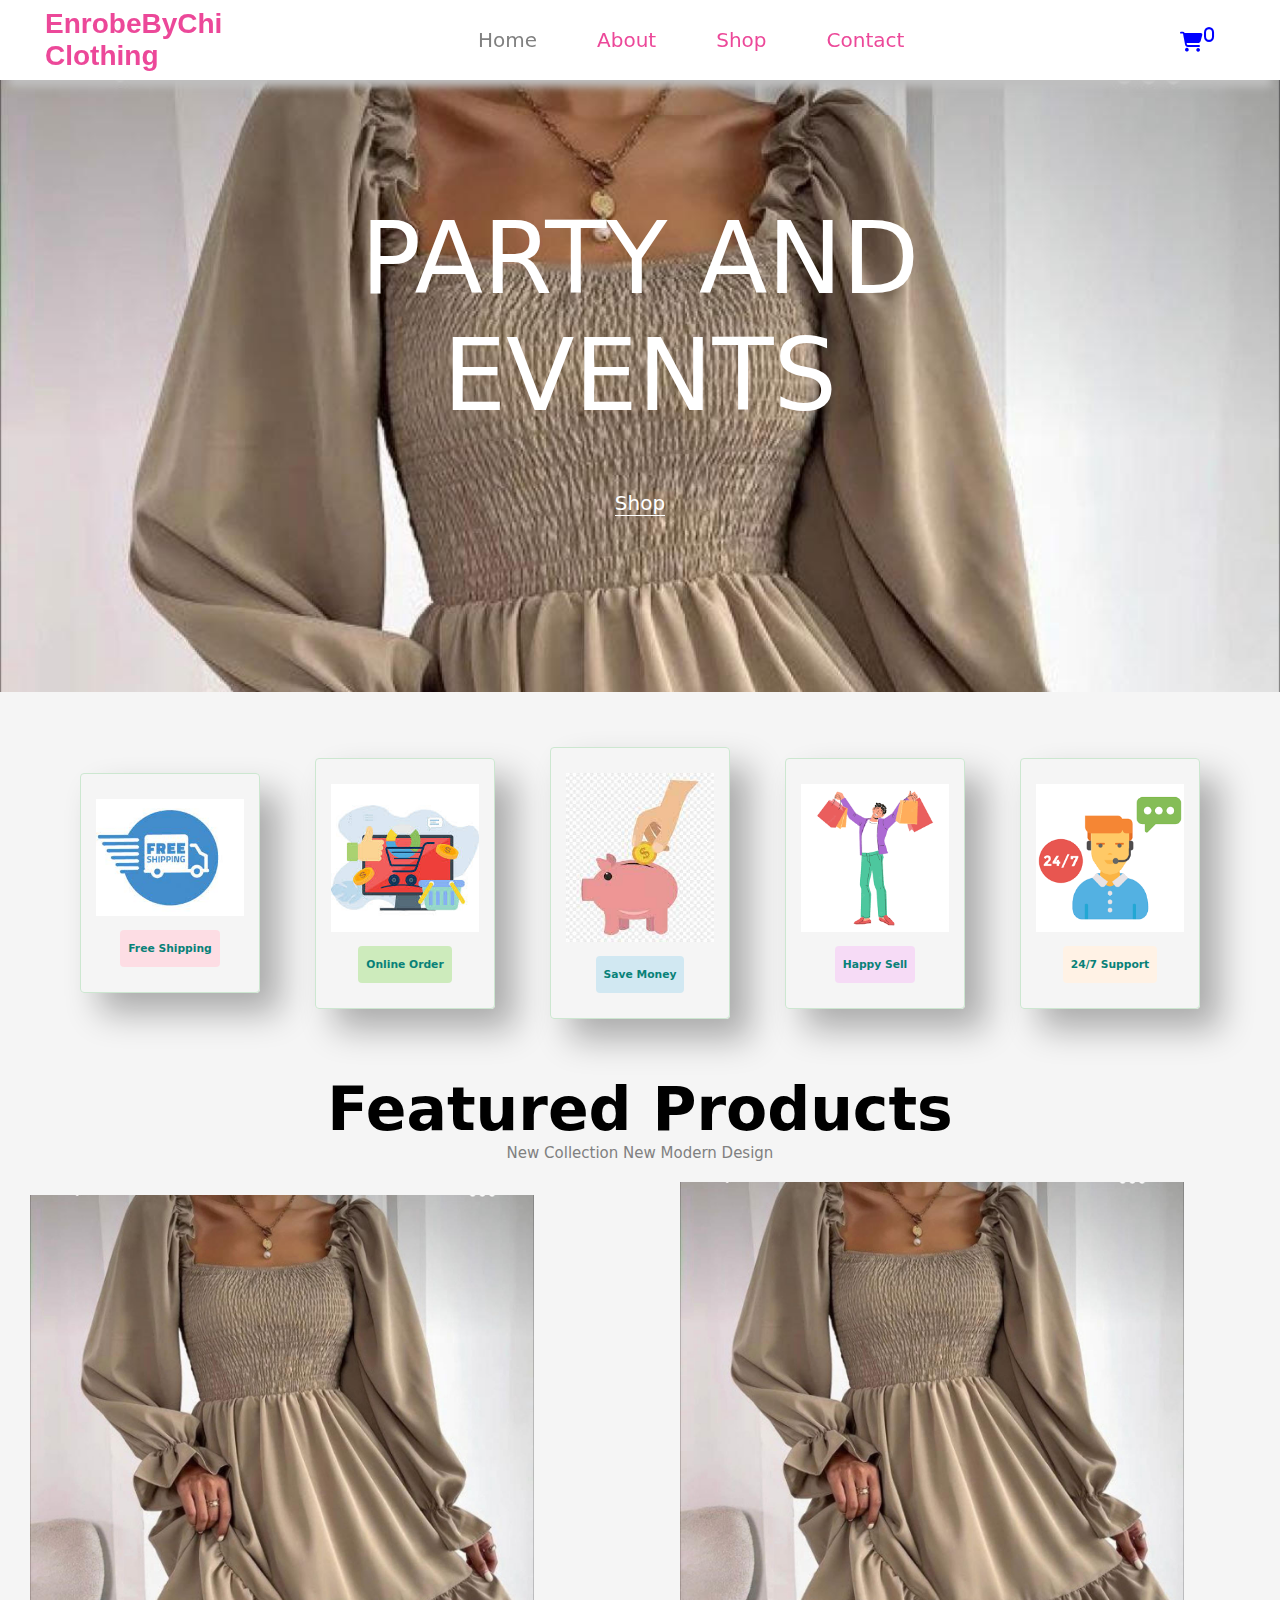
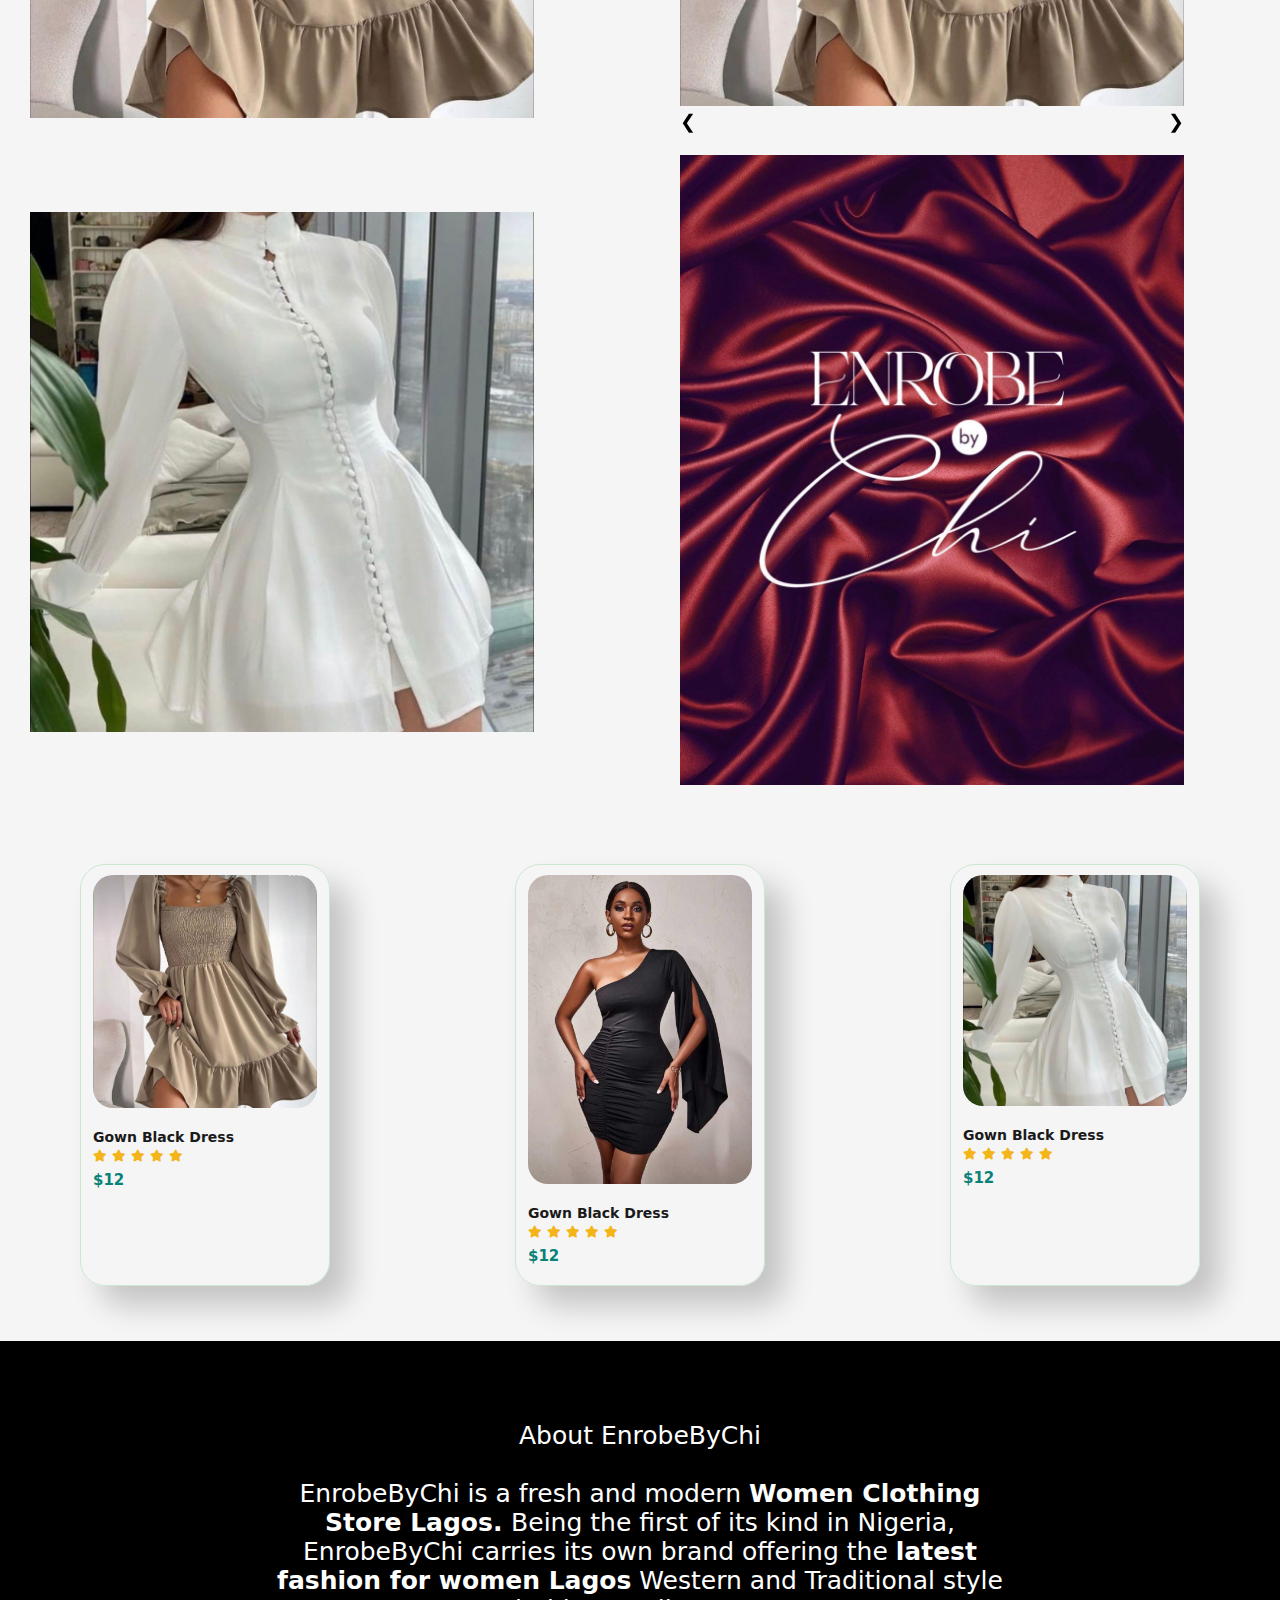
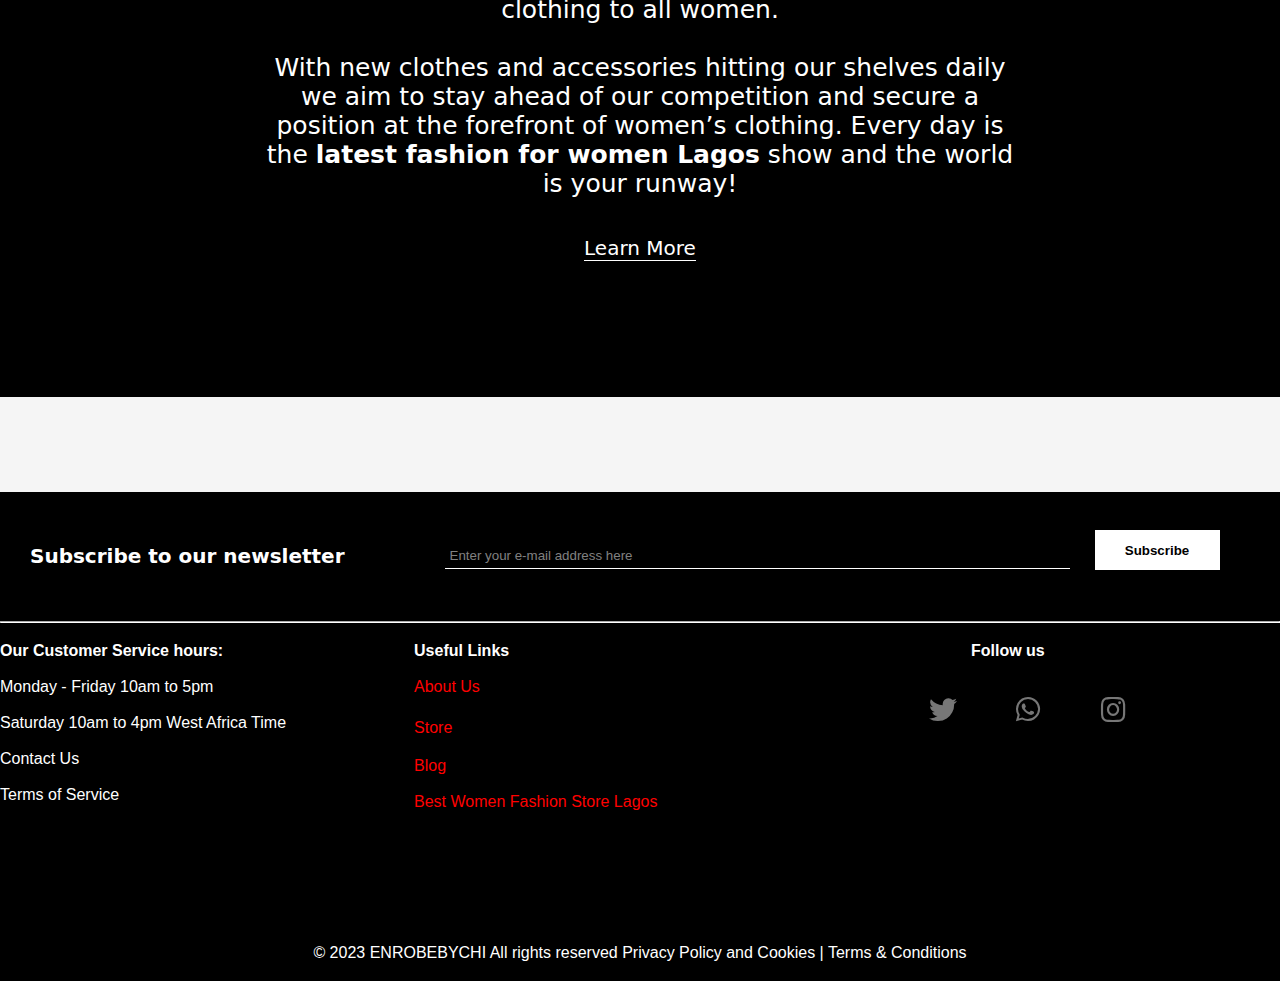
==== commit f01c9fbe: "Added new features" ====
--- a/index.html
+++ b/index.html
@@ -110,7 +110,10 @@
             <div class="image-card">
                 <img src="images/Clothes3.jpg" alt="" class="slide">
                 <img src="images/Clothes1.jpg" alt="" class="slide">
-            </div>>
+            </div>
+            <div class="image-card">
+                <img src="images/Enrobe.jpg" alt="">
+            </div>
         </div>
     </section> 
 
--- a/styles/styles.css
+++ b/styles/styles.css
@@ -19,6 +19,9 @@
     padding: 0 45px;
     align-items: center;
     box-shadow: 0 16px 8px -9px rgba(191, 191, 191);
+    position: sticky;
+    top: 0;
+    left: 0;
 }
 
 header a{
@@ -617,6 +620,9 @@
         padding: 0 45px;
         align-items: center;
         box-shadow: 0 16px 8px -9px rgba(191, 191, 191);
+        position: sticky;
+        top: 0;
+        left: 0;
     }
 
     .nav-bar ul {
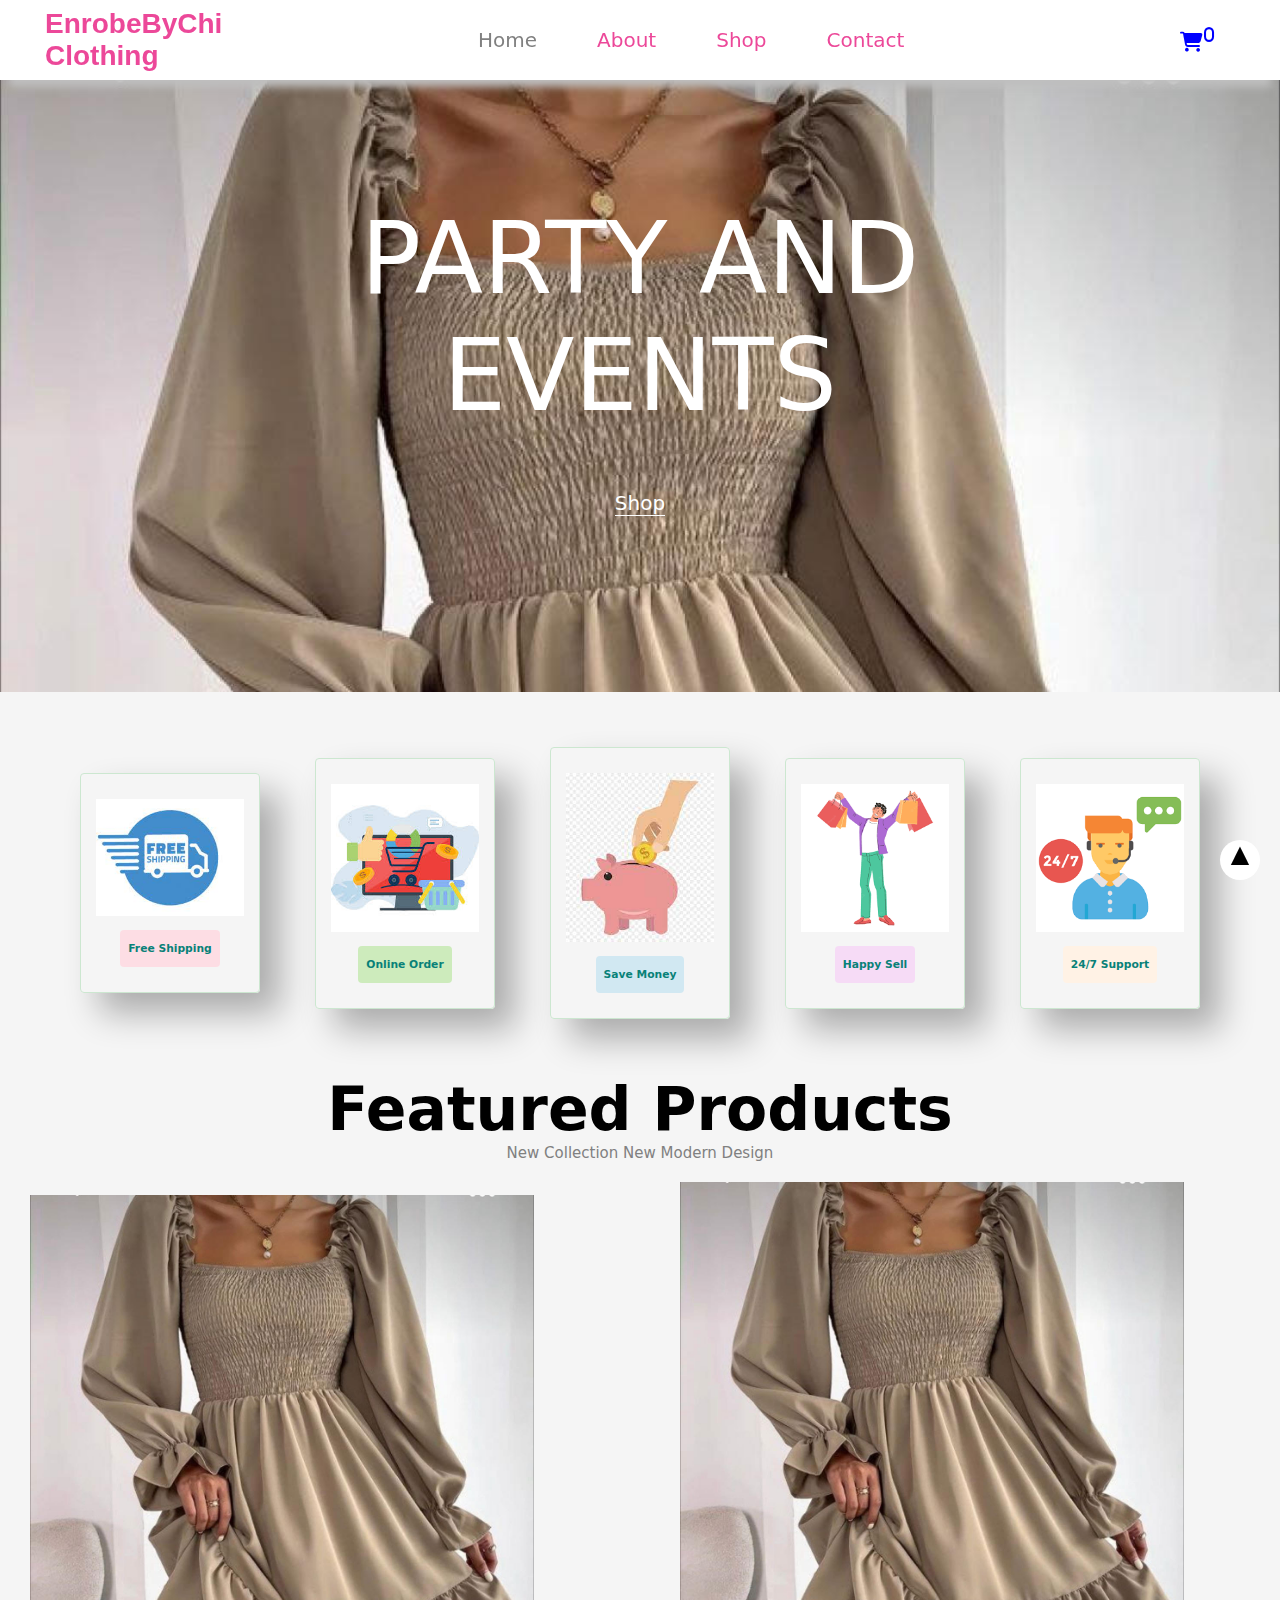
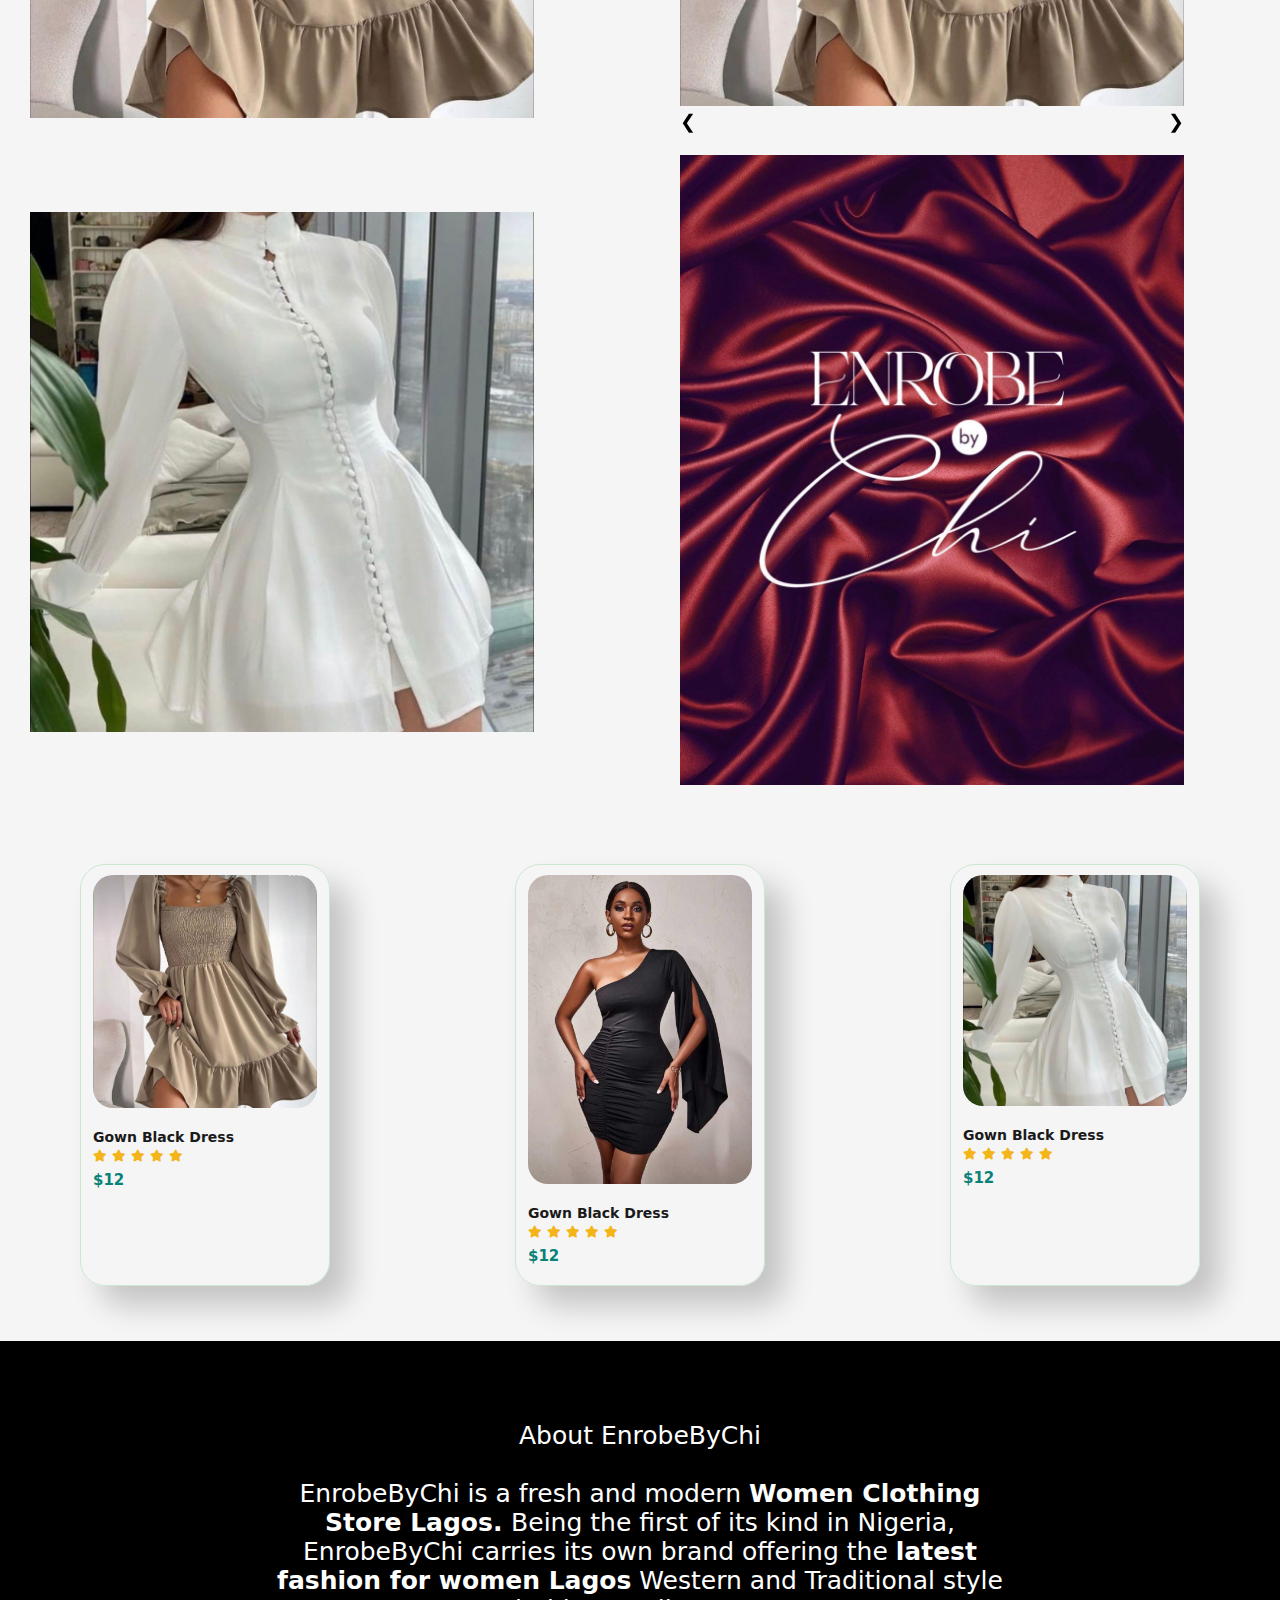
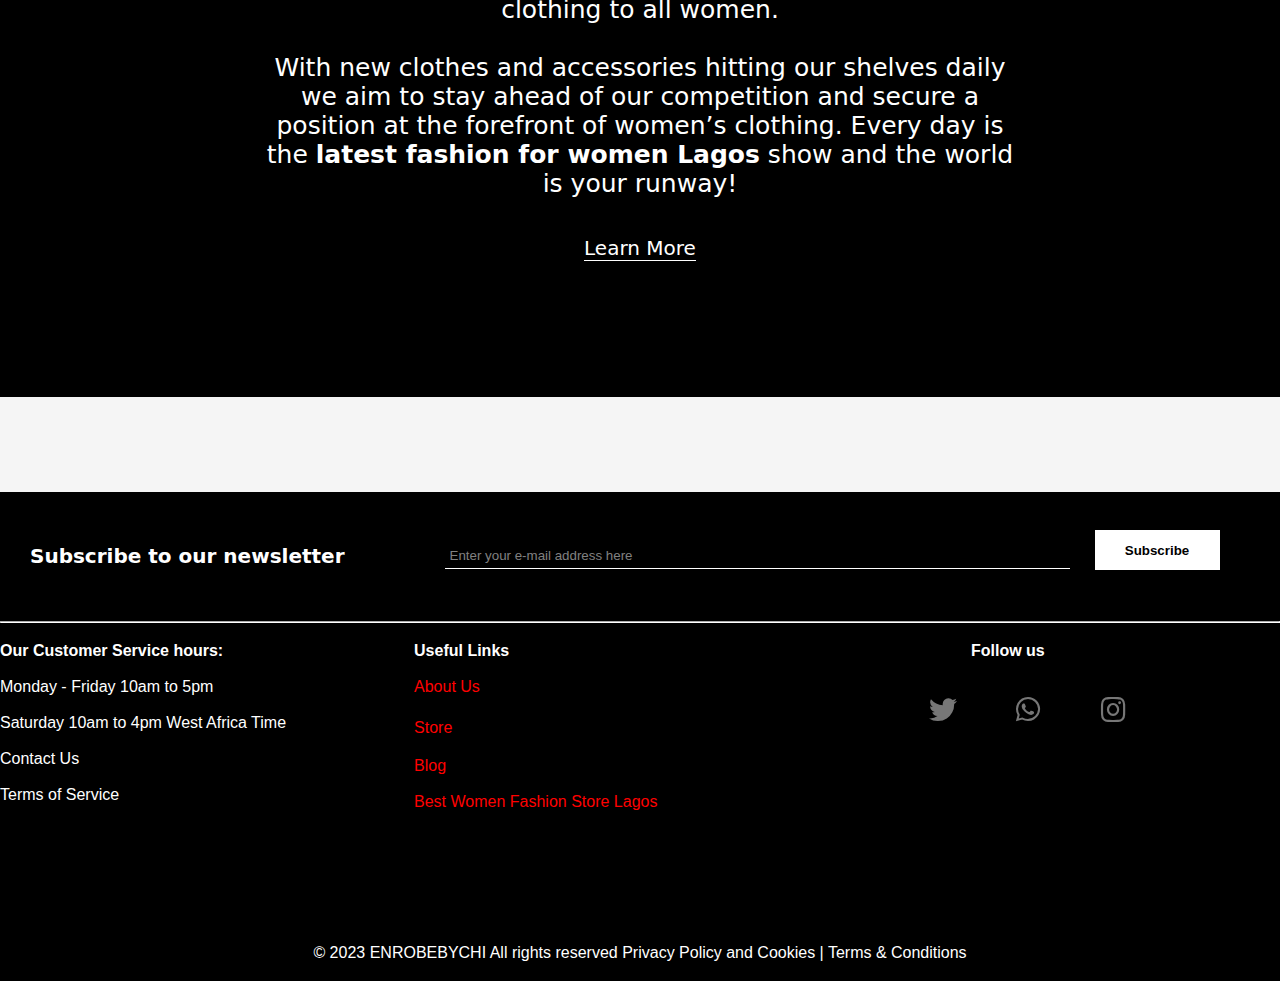
==== commit c45d57ec: "Added more features" ====
--- a/index.html
+++ b/index.html
@@ -264,6 +264,8 @@
         <p class="btm-credits">&copy 2023 ENROBEBYCHI All rights reserved Privacy Policy and Cookies | Terms & Conditions</p>
         <br>
     </section>
+
+    <div id="scrollTopButton" class="scroll-to-top">&#9650;</div>
     <script src="js/script.js"></script>
 </body>
 </html>--- a/styles/styles.css
+++ b/styles/styles.css
@@ -400,7 +400,104 @@
     filter: grayscale(0);
 }
 
-
+/* Cartbox page */
+#cart{
+    overflow: auto;
+}
+
+#cart h2{
+    text-align: center;
+}
+
+#cart table{
+    width: 100%;
+    border-collapse: collapse;
+    table-layout: fixed;
+    white-space: nowrap;
+}
+
+#cart table img{
+    width: 70px;
+}
+
+#cart table td:nth-child(1) {
+    width: 100px;
+    text-align: center;
+}
+
+#cart table td:nth-child(2) {
+    width: 150px;
+    text-align: center;
+}
+
+#cart table td:nth-child(3) {
+    width: 250px;
+    text-align: center;
+}
+
+#cart table td:nth-child(4),
+#cart table td:nth-child(5),
+#cart table td:nth-child(6){
+    width: 150px;
+    text-align: center;
+}
+
+#cart table td:nth-child(5) input{
+    width: 70px;
+    padding: 10px 5px 10px 15px;
+}
+
+#cart table thead{
+    border: 1px solid #e2e9e1;
+    border-left: none;
+    border-right: none;
+}
+
+#cart table thead td{
+    font-weight: 700;
+    text-transform: uppercase;
+    padding: 18px 0;
+}
+
+#cart table tbody tr td{
+    padding-top: 15px;
+}
+
+#cart table tbody td{
+    font-size: 13px;
+}
+
+.circle{
+    color: black;
+}
+
+button.normal{
+    background-color: #088178;
+    color: white;
+    border-style: none;
+    padding: 13px 20px 12px 20px;
+}
+
+.cartBox{
+    display: none;
+    position: fixed;
+    top: 10%;
+    left: 10%;
+    width: 75%;
+    height: 75%;
+    /* background: rgba(0, 0, 0, 0.7);*/
+    background: #fff;
+    z-index: 1;
+    overflow: auto;
+}
+
+.close{
+    position: absolute;
+    right: 10px;
+    top: 0;
+    font-size: 34px;
+    cursor: pointer;
+}
 
 /* Footer */
 .nav-bar4{
@@ -608,6 +705,22 @@
 
 .footer{
     background-color: #000;
+}
+
+/* Back to top button */
+.scroll-to-top{
+    /* display: none; */
+    position: fixed;
+    bottom: 20px;
+    right: 20px;
+    width: 40px;
+    height: 40px;
+    background-color: #fff;
+    color: #000;
+    font-size: 24px;
+    text-align: center;
+    border-radius: 50%;
+    cursor: pointer;
 }
 
 /* Style for mobile phone */
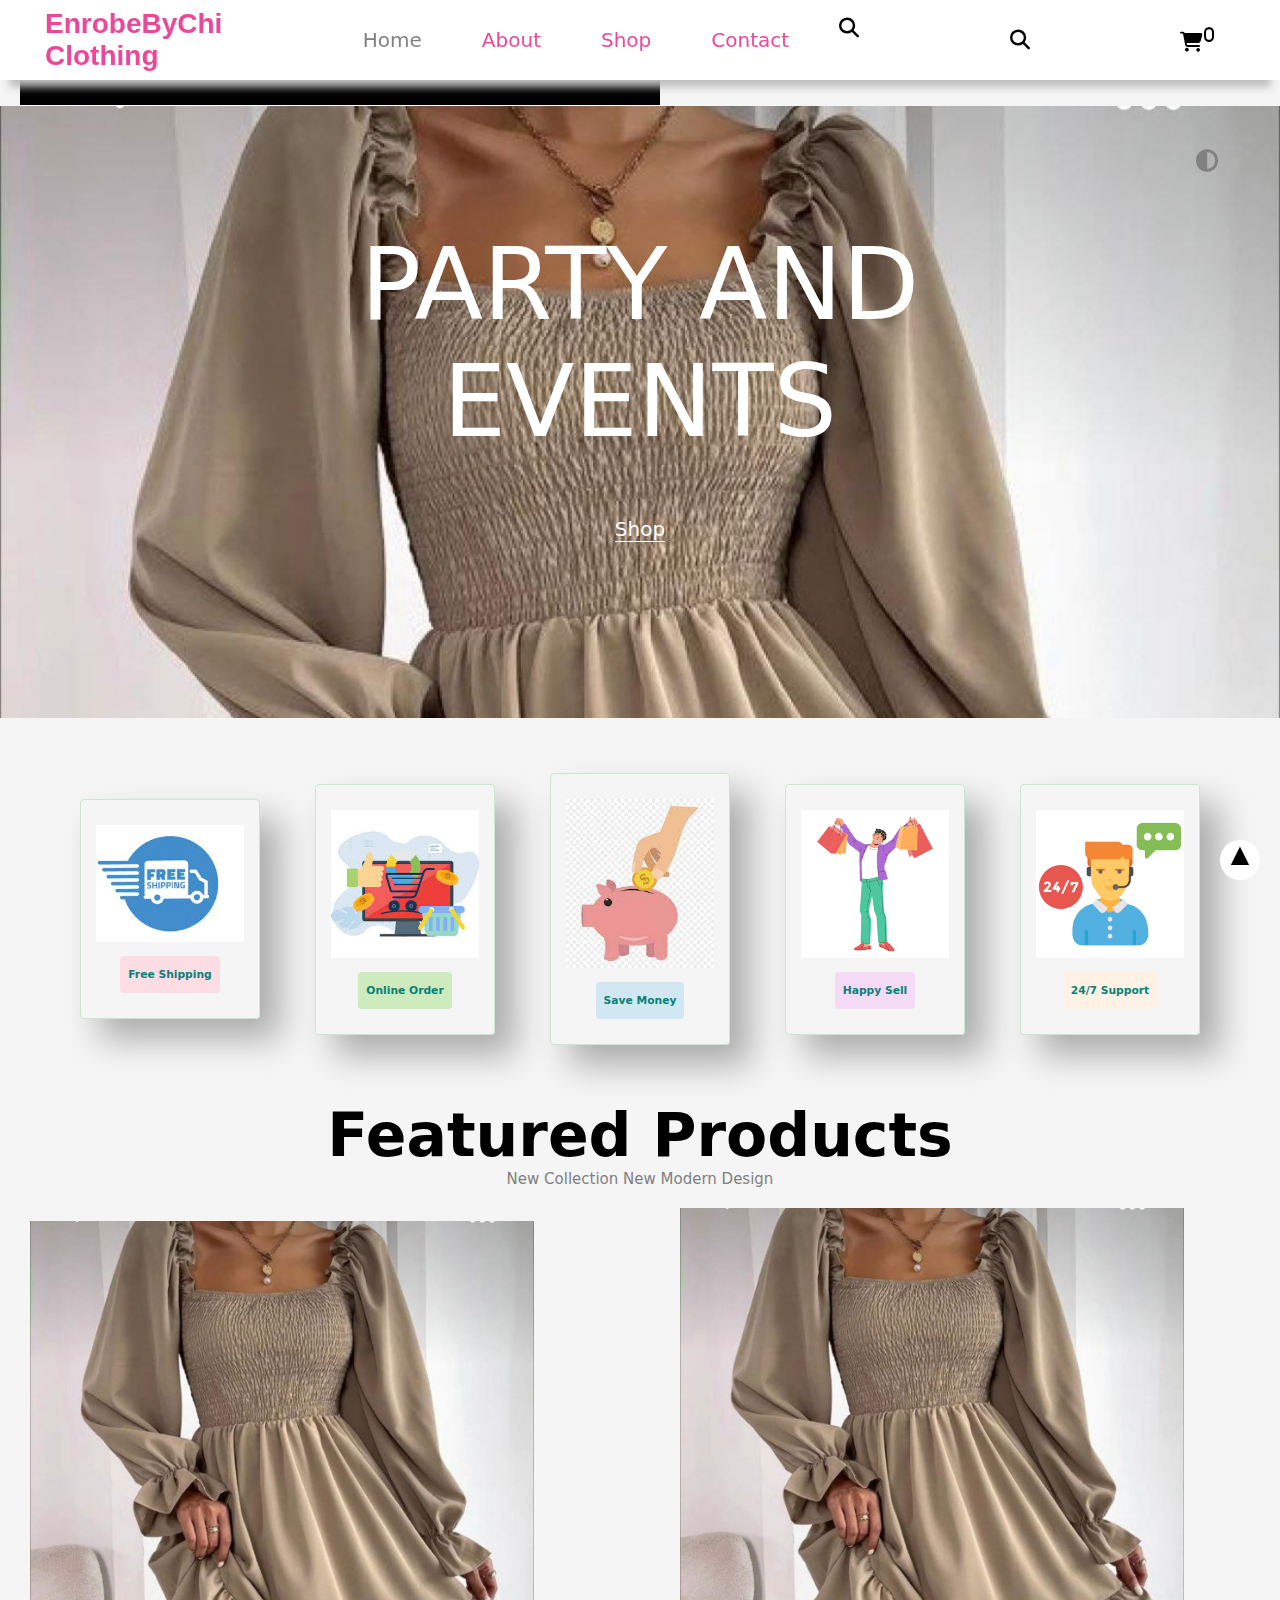
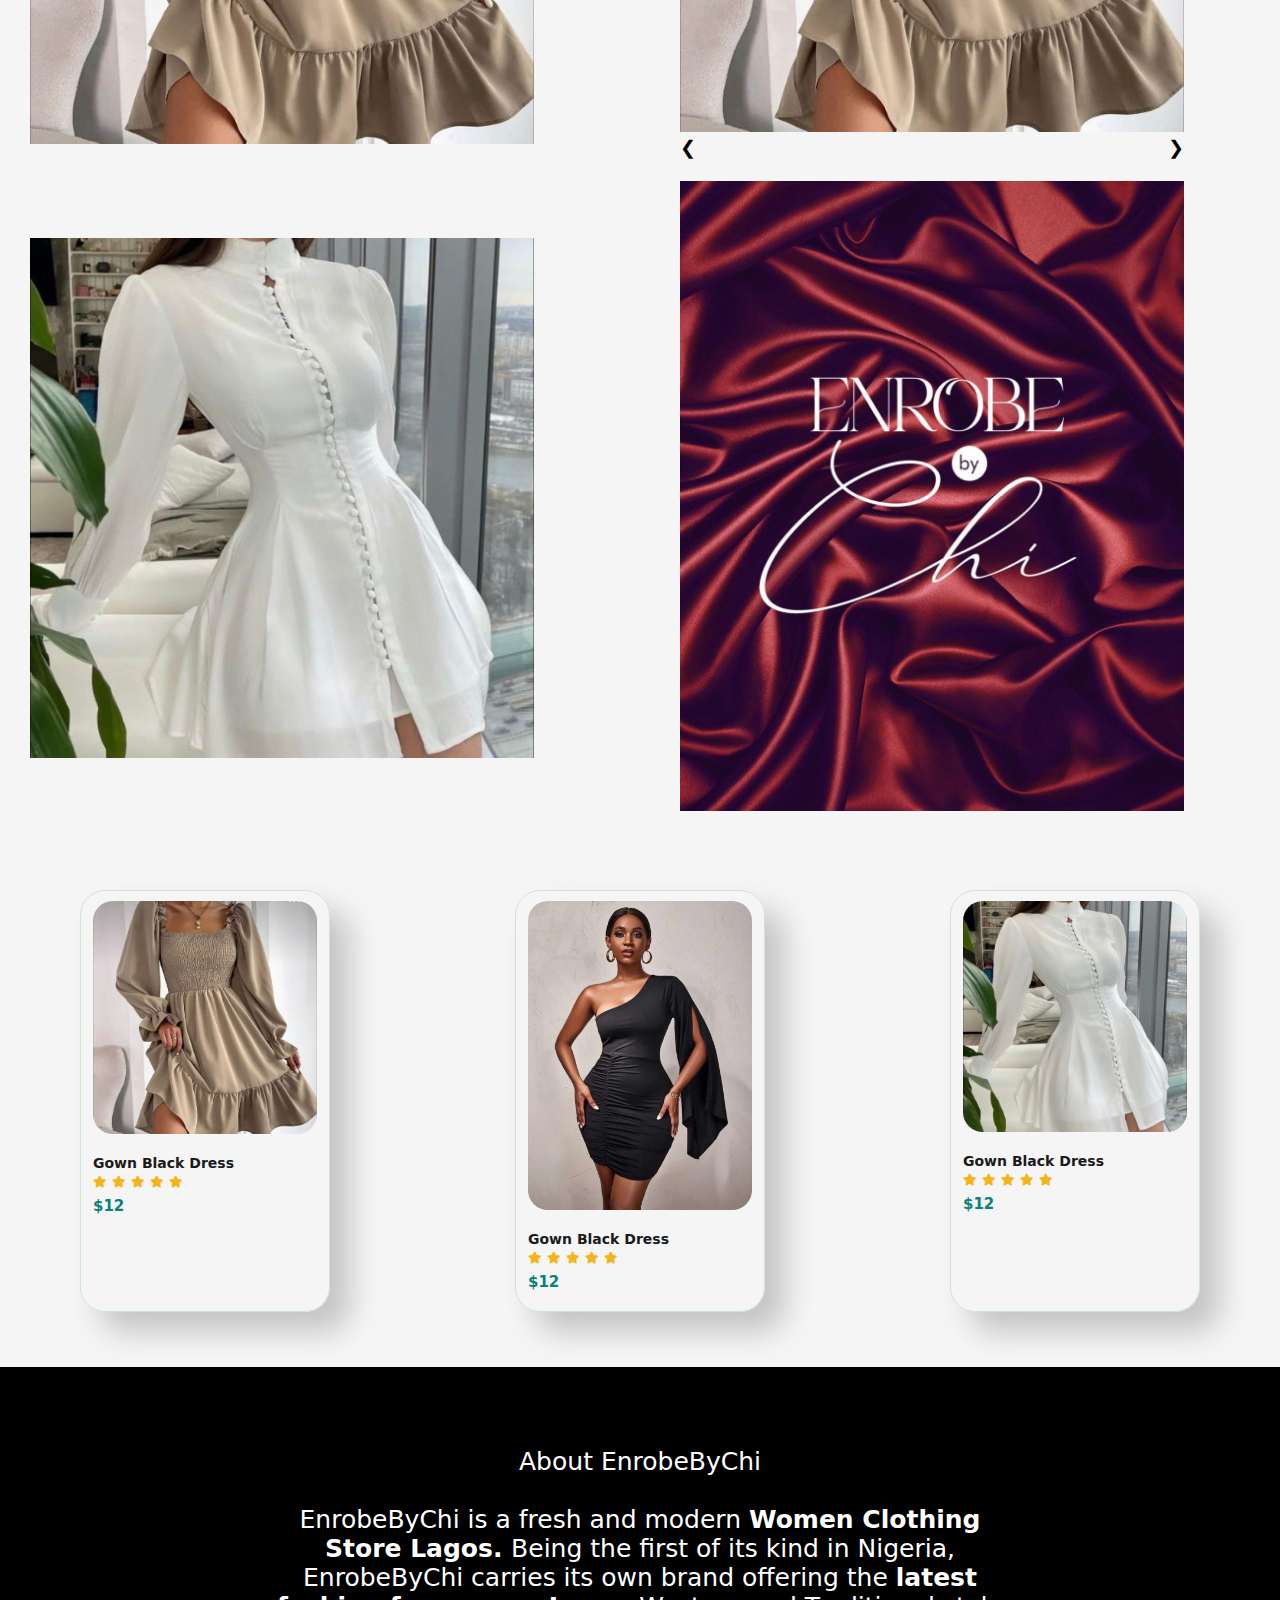
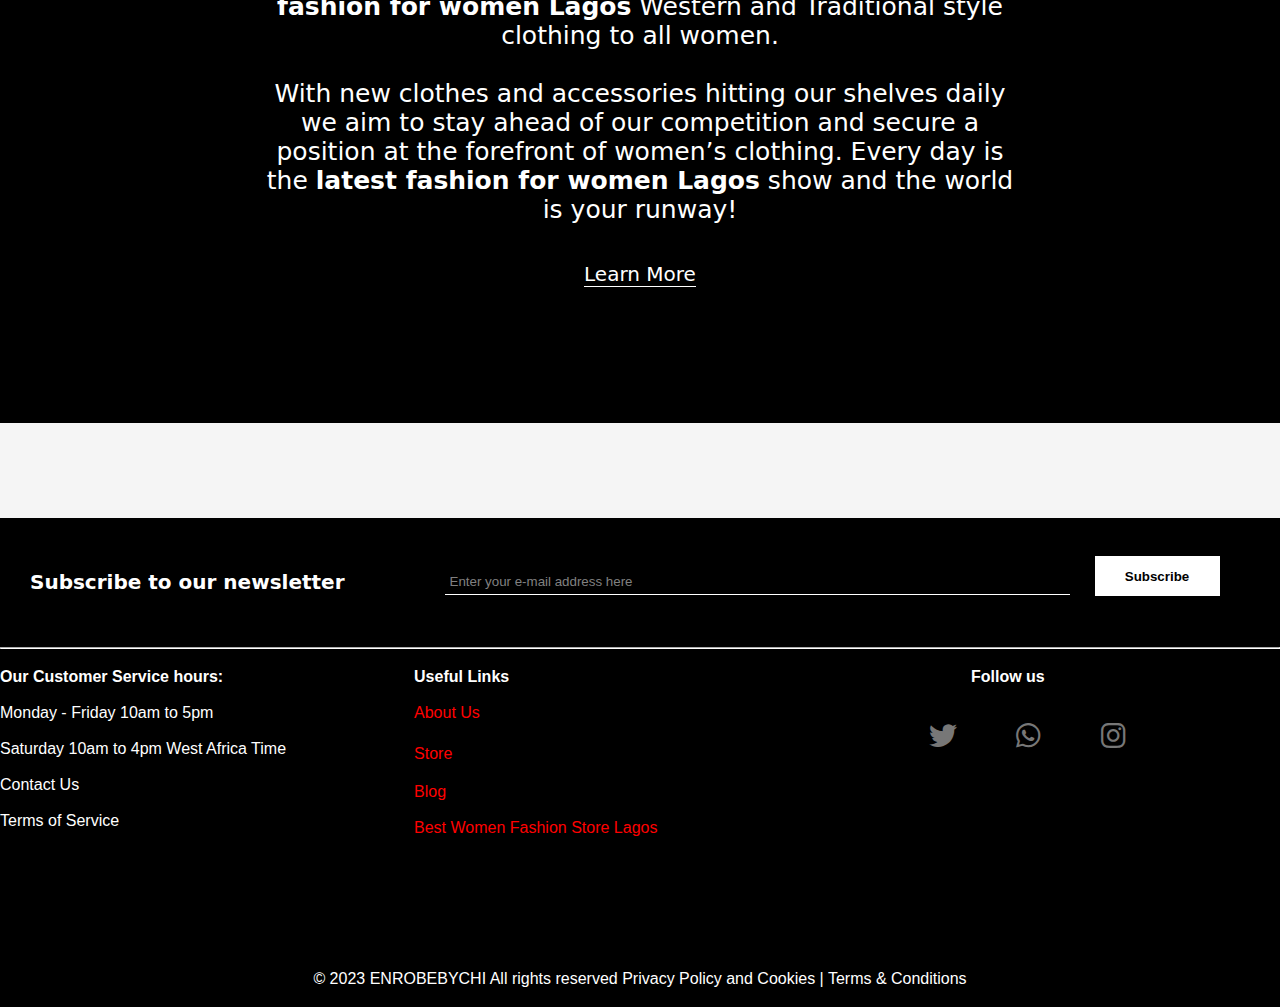
==== commit 72d389ee: "More features" ====
--- a/index.html
+++ b/index.html
@@ -29,9 +29,15 @@
                 <li><a href="about.html">About</a></li>
                 <li><a href="shop.html">Shop</a></li>
                 <li><a href="contact.html">Contact</a></li>
+                <i class="fa fa-search"></i>
+
+                <div class="theme-btn">
+                    <i class="fa fa-adjust"></i>
+                </div>
             </ul>
         </nav>
-
+        
+        <i class="search fa fa-search"></i>
         <div class="users">
             <a href="shop.html"><li><i class="fa fa-cart-shopping"><sup id="raised">0</sup></i></li></a>
         </div>
@@ -41,6 +47,7 @@
         </div>
 
     </header>
+    <div class="search-bar on"><input type="text" id="search-bar"></div>
     <section class="background-section" id="home">
       <div class="second-div">
         <p class="section-text" id="changing-text">PARTY AND EVENTS</p> <br> <br> <br>
--- a/styles/styles.css
+++ b/styles/styles.css
@@ -22,6 +22,7 @@
     position: sticky;
     top: 0;
     left: 0;
+    z-index: 1;
 }
 
 header a{
@@ -84,14 +85,14 @@
     margin: 0 20px;
     font-size: 20px;
     cursor: pointer;
-    color: blue;
+    color: #000;
 }
 
 .mobile-menu {
     display: none;
     font-size: 24px;
     cursor: pointer;
-    color: blue;
+    color: #000;
 }
 
 
@@ -384,6 +385,7 @@
 .about-section-div .about-divs .about-p{
     line-height: 30px;
     padding-left: 40px;
+    color: #808080;
 }
 
 .about-section-div .about-divs .about-image{
@@ -723,6 +725,52 @@
     cursor: pointer;
 }
 
+/* light and dark mode button */
+.theme-btn{
+    position: fixed;
+    top: 14%;
+    right: 3%;
+    width: 70px;
+    height: 70px;
+    border-radius: 50px;
+    display: flex;
+    align-items: center;
+    justify-content: center;
+    cursor: pointer;
+    /* box-shadow: 0 3px 15px rgba(0, 0, 0, .3); */
+    transition: all .1s ease-in-out;
+}
+
+.theme-btn:active{
+    transform: translateY(-5px);
+}
+
+.theme-btn i{
+    font-size: 1.4rem;
+    color: #808080;
+    pointer-events: none; 
+}
+
+.light-mode{
+    background-color: #000;
+}
+
+.search-bar{
+    display: flex;
+    place-items: center;
+}
+
+.search-bar input{
+    width: 50%;
+    border: none;
+    border-bottom: 1px solid white;
+    padding: 5px;
+    outline: none;
+    margin-left: 20px;
+    background-color: #000;
+    color: white;
+}
+
 /* Style for mobile phone */
 @media screen and (max-width: 768px) {    
     header{
@@ -736,6 +784,7 @@
         position: sticky;
         top: 0;
         left: 0;
+        z-index: 1;
     }
 
     .nav-bar ul {
@@ -787,7 +836,7 @@
         margin: 0 20px;
         font-size: 20px;
         cursor: pointer;
-        color: blue;
+        color: #000;
         margin-left: 50px;     
 
     }
@@ -1215,4 +1264,29 @@
     .about-section-div .about-divs img:hover{
         filter: grayscale(0);
     }
+
+    /* light and dark mode button */
+    .theme-btn{
+        position: fixed;
+        top: 14%;
+        right: 10%;
+        width: 70px;
+        height: 70px;
+        border-radius: 50px;
+        display: flex;
+        align-items: center;
+        justify-content: center;
+        cursor: pointer;
+        box-shadow: 0 3px 15px rgba(0, 0, 0, .3);
+        transition: all .1s ease-in-out;
+    }
+
+    .theme-btn:active{
+        transform: translateY(-5px);
+    }
+
+    .theme-btn i{
+        font-size: 1.4rem;
+        pointer-events: none; 
+    }
 }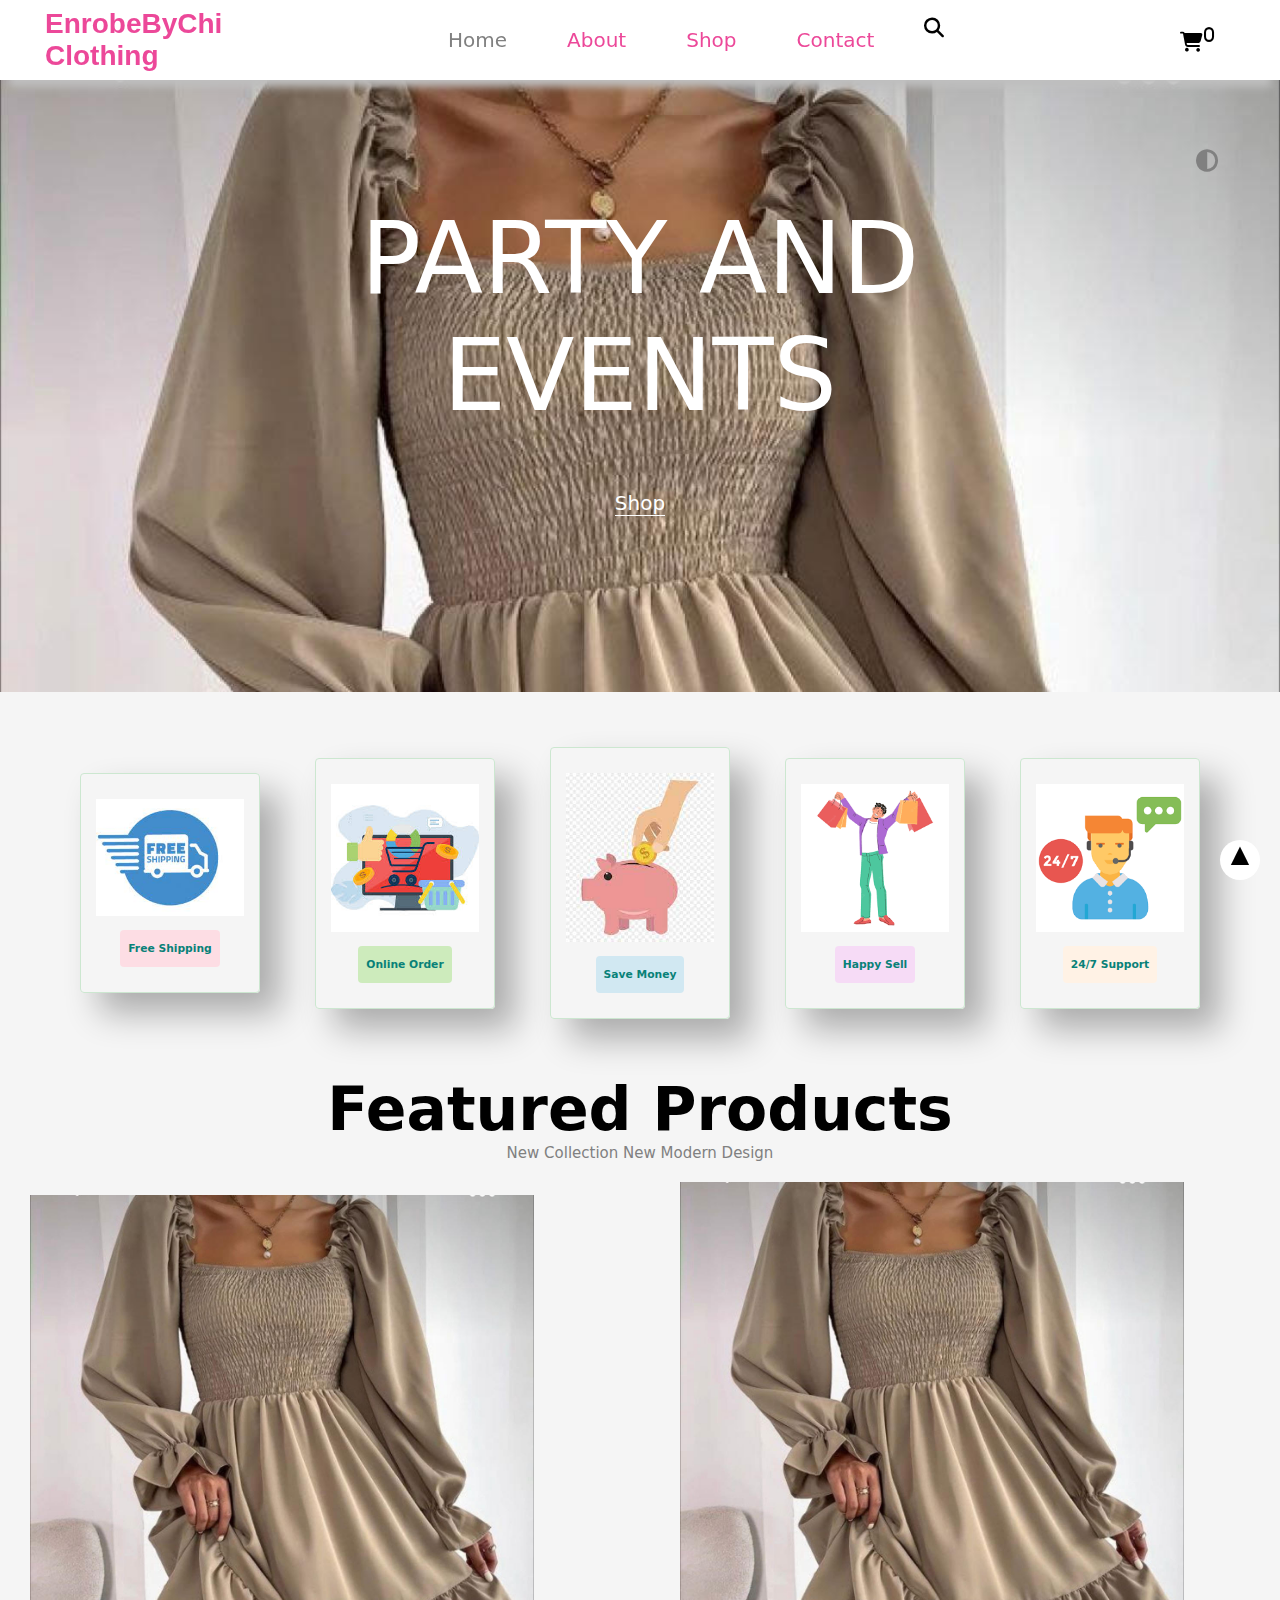
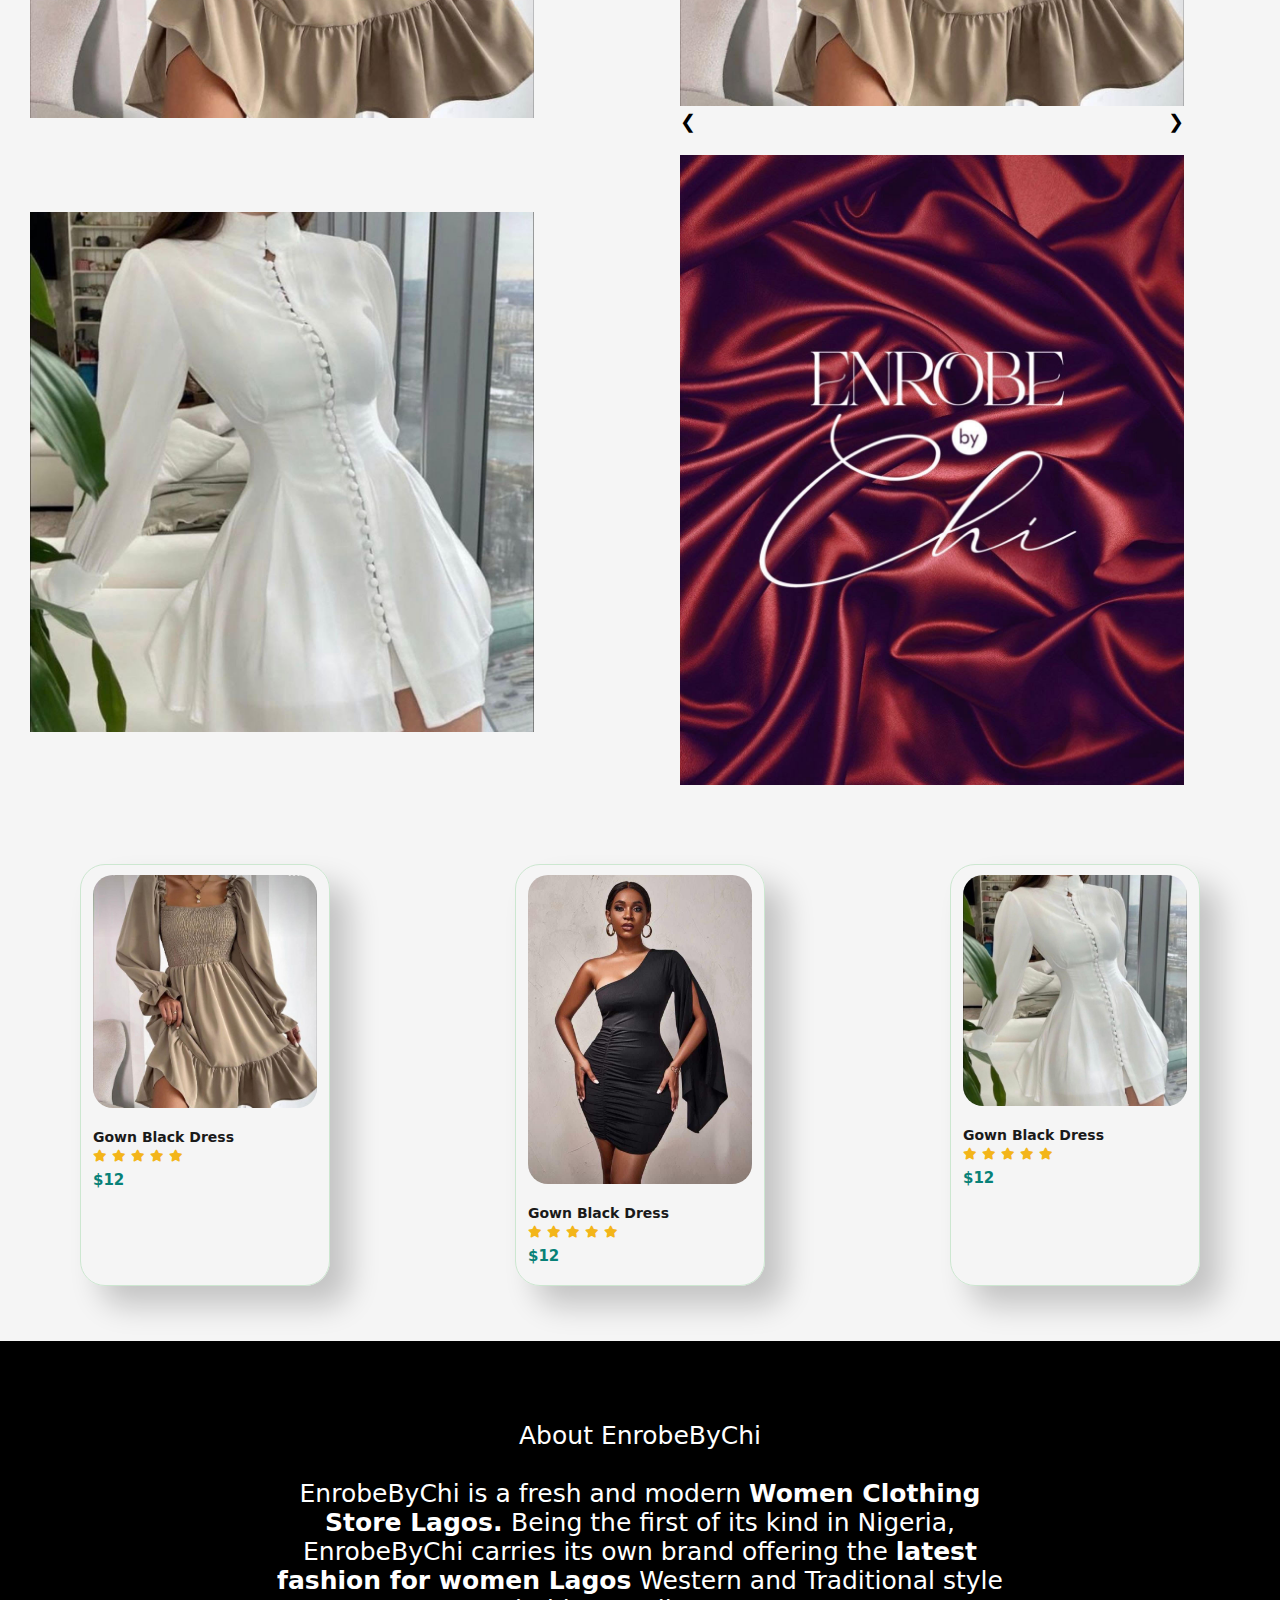
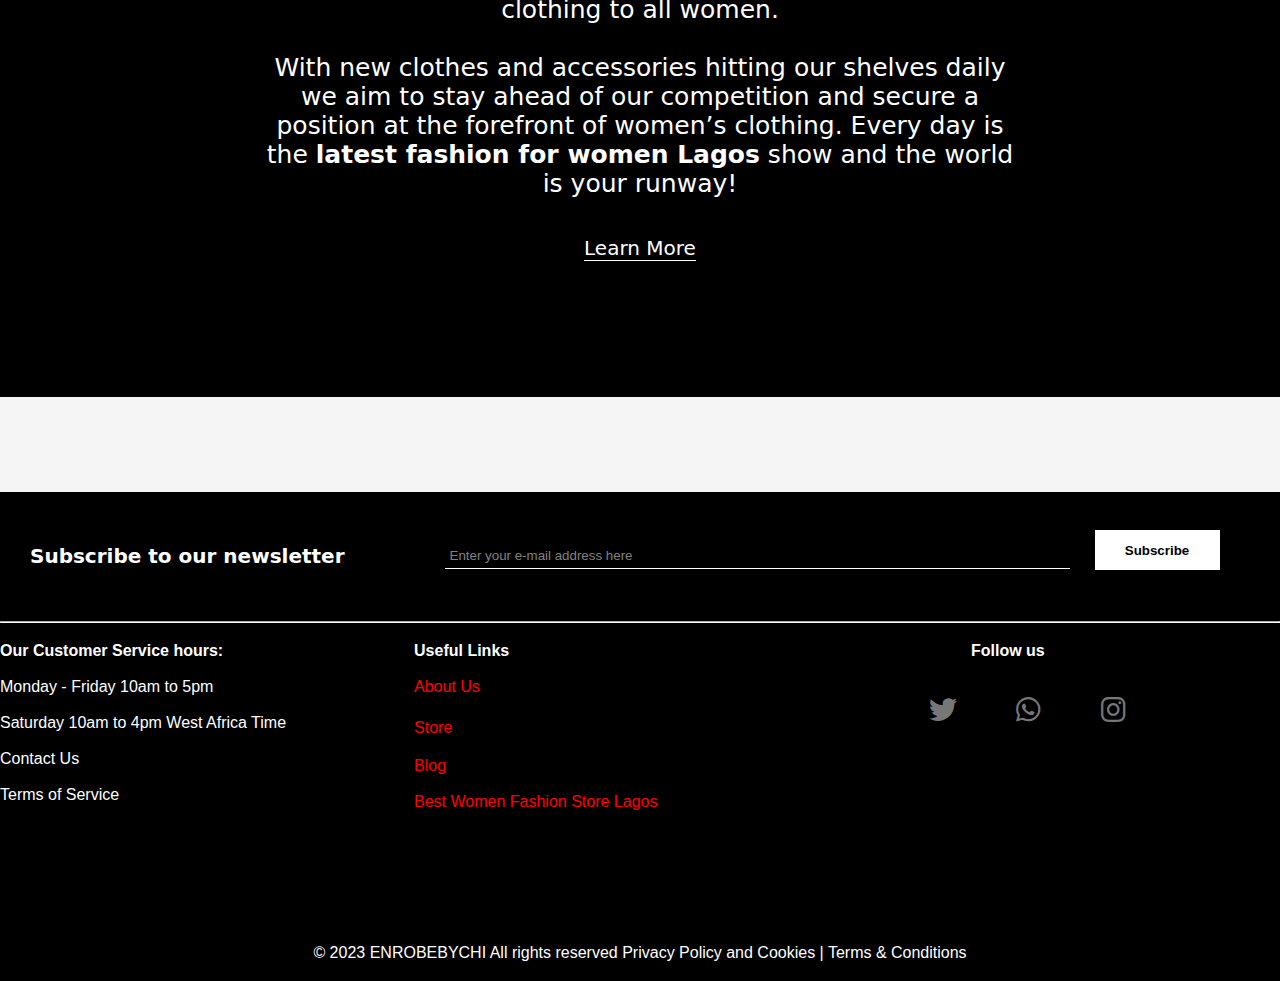
==== commit bcb63b51: "Edited" ====
--- a/index.html
+++ b/index.html
@@ -30,14 +30,12 @@
                 <li><a href="shop.html">Shop</a></li>
                 <li><a href="contact.html">Contact</a></li>
                 <i class="fa fa-search"></i>
-
                 <div class="theme-btn">
                     <i class="fa fa-adjust"></i>
                 </div>
             </ul>
         </nav>
         
-        <i class="search fa fa-search"></i>
         <div class="users">
             <a href="shop.html"><li><i class="fa fa-cart-shopping"><sup id="raised">0</sup></i></li></a>
         </div>
--- a/styles/styles.css
+++ b/styles/styles.css
@@ -33,6 +33,7 @@
     display: flex;
     list-style: none;
 }
+
 
 .nav-bar ul li a{
     text-decoration: none;
@@ -767,8 +768,12 @@
     padding: 5px;
     outline: none;
     margin-left: 20px;
-    background-color: #000;
-    color: white;
+    background-color: #fff;
+    color: #000;
+}
+
+.on{
+    display: none;
 }
 
 /* Style for mobile phone */
@@ -799,6 +804,12 @@
         z-index: 1;
     }
 
+    .nav-bar ul i{
+        display: flex;
+        justify-content: center;
+        align-items: center;
+    }
+
     .nav-bar.active ul {
         display: flex;
     }
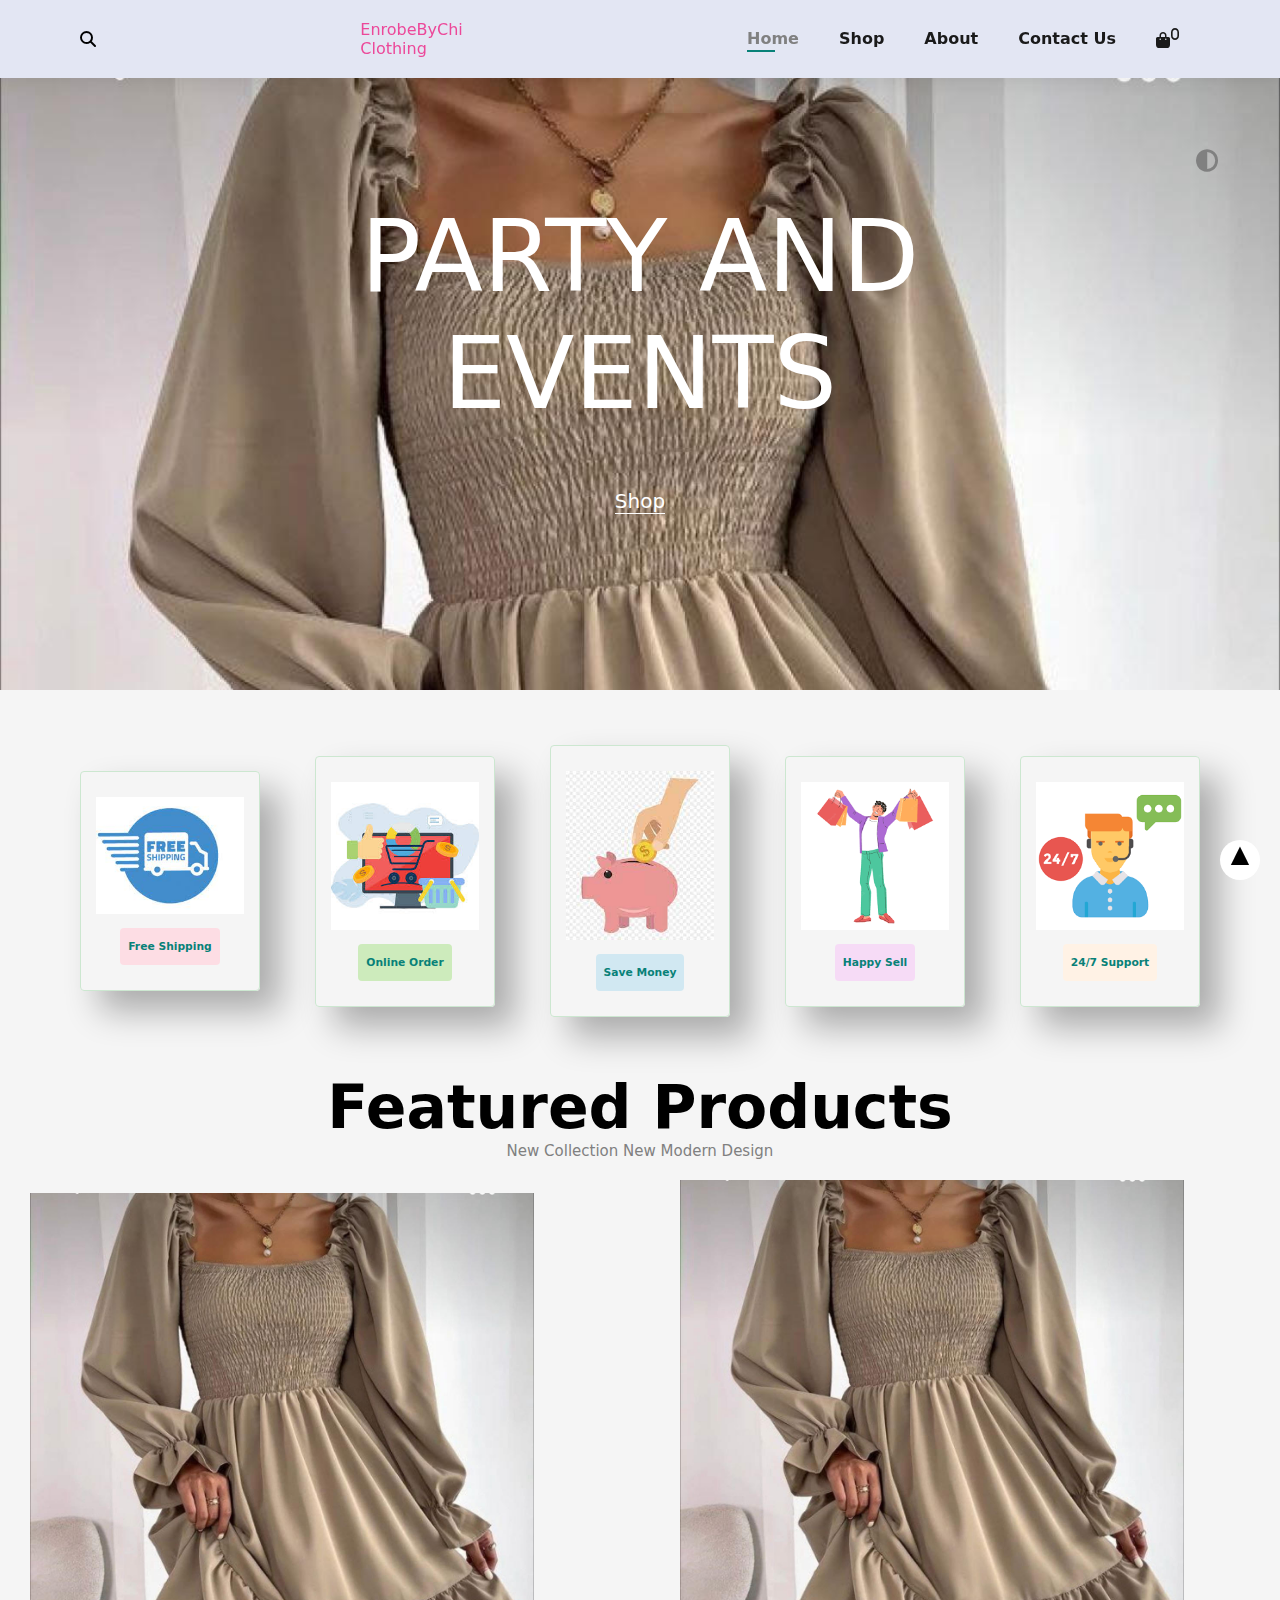
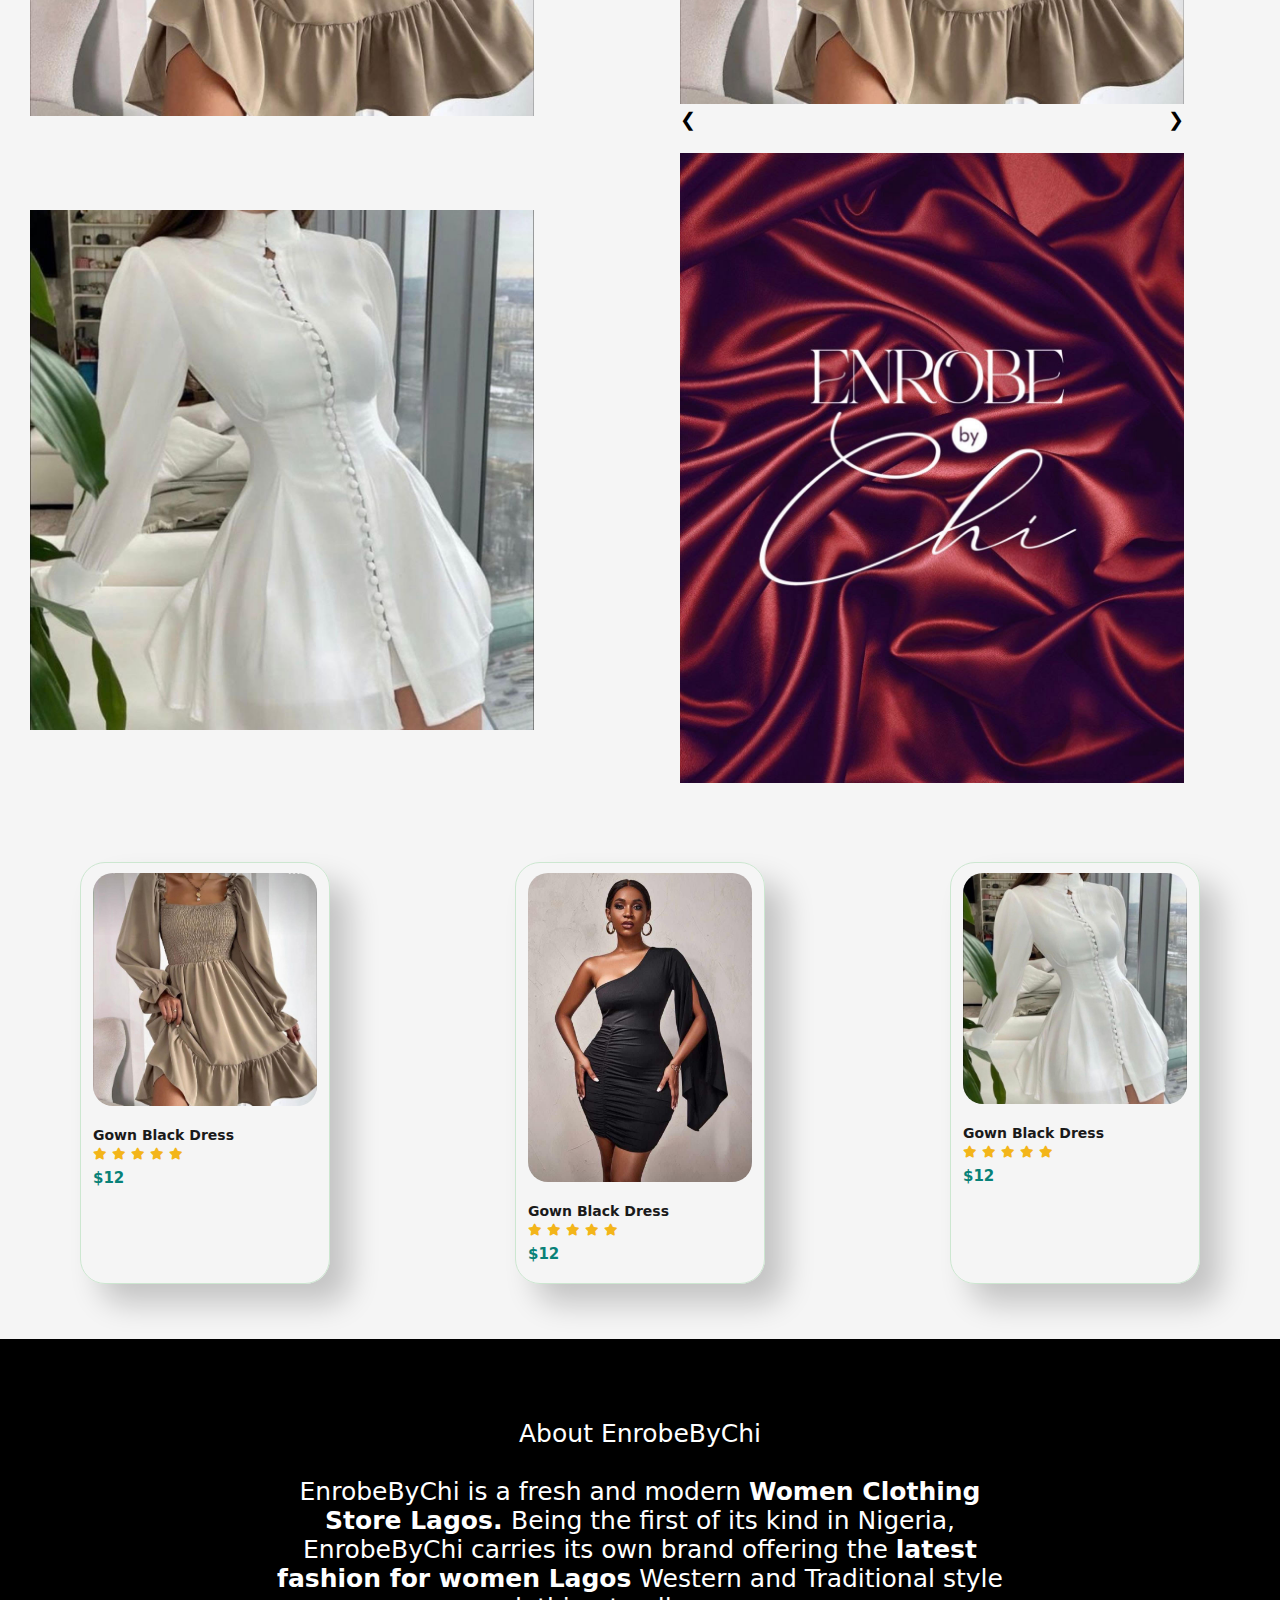
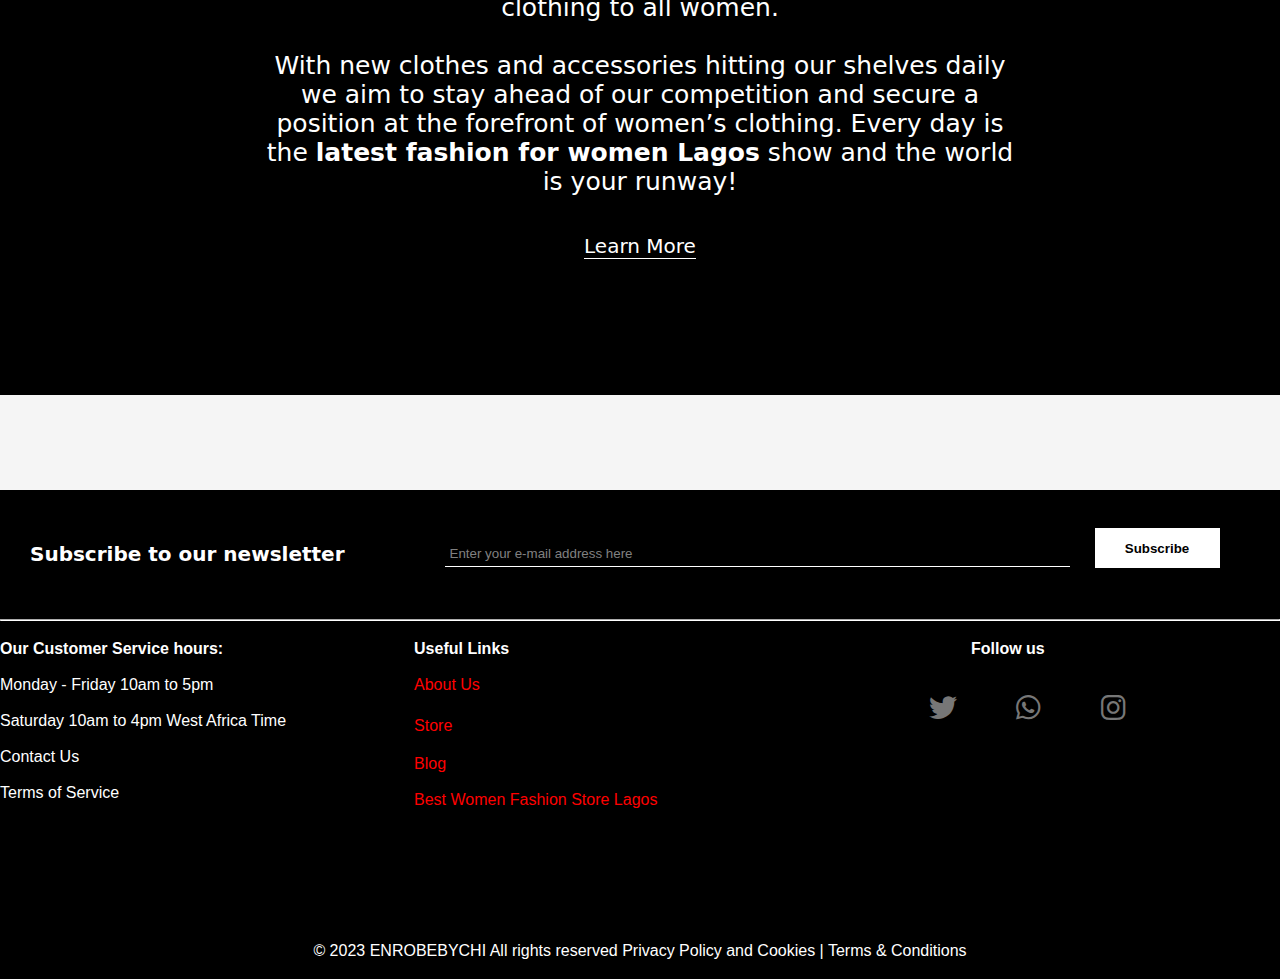
==== commit 8848f91e: "Edits" ====
--- a/index.html
+++ b/index.html
@@ -18,33 +18,29 @@
         }
     </style>
 <body>
-  <!-- The header -->
-    <header>
+    <section id="header">
+        <i class="search fa fa-search"></i>
         <a href="index.html">
             <div class="logo">EnrobeByChi <br>Clothing</div>
         </a>
-        <nav class="nav-bar">
-            <ul>
-                <li><a href="#home" class="active">Home</a></li>
+        <div>
+            <ul id="navbar">
+                <li><a href="index.html" class="active">Home</a></li>
+                <li><a href="shop.html">Shop</a></li>
                 <li><a href="about.html">About</a></li>
-                <li><a href="shop.html">Shop</a></li>
-                <li><a href="contact.html">Contact</a></li>
-                <i class="fa fa-search"></i>
+                <li><a href="contact.html">Contact Us</a></li>
                 <div class="theme-btn">
                     <i class="fa fa-adjust"></i>
                 </div>
+                <li id="lg-bag"><a id="cartShowButton" href="#carts"><i class="shopping fas fa-shopping-bag"><sup id="raised">0</sup></i></a></li>
+                <a href="#" id="close"><i class="fa fa-times"></i> </a>
             </ul>
-        </nav>
-        
-        <div class="users">
-            <a href="shop.html"><li><i class="fa fa-cart-shopping"><sup id="raised">0</sup></i></li></a>
-        </div>
-
-        <div class="mobile-menu">
-            <i class="fas fa-bars"></i>
-        </div>
-
-    </header>
+        </div>
+        <div id="mobile">
+            <i id="bar" class="fa fa-outdent"></i>
+        </div>
+    </section>
+
     <div class="search-bar on"><input type="text" id="search-bar"></div>
     <section class="background-section" id="home">
       <div class="second-div">
--- a/styles/styles.css
+++ b/styles/styles.css
@@ -10,90 +10,70 @@
     font-family: system-ui, -apple-system, BlinkMacSystemFont, 'Segoe UI', Roboto, Oxygen, Ubuntu, Cantarell, 'Open Sans', 'Helvetica Neue', sans-serif;
 }
 
-header{
-    width: 100%;
-    height: 80px;
-    background-color: white;
-    display: flex;
+#header{
+    display: flex;
+    align-items: center;
     justify-content: space-between;
-    padding: 0 45px;
-    align-items: center;
-    box-shadow: 0 16px 8px -9px rgba(191, 191, 191);
+    padding: 20px 80px;
+    background-color: #E3E6F3;
+    box-shadow: 0 5px 15px rgba(0, 0, 0, 0.06);
+    z-index: 999;
     position: sticky;
     top: 0;
     left: 0;
-    z-index: 1;
-}
-
-header a{
+}
+
+#navbar{
+    display: flex;
+    align-items: center;
+    justify-content: center;
+}
+
+#navbar li{
+    list-style: none;
+    padding: 0 20px;
+    position: relative;
+
+}
+
+#navbar li a{
     text-decoration: none;
-}
-
-.nav-bar ul{
-    display: flex;
-    list-style: none;
-}
-
-
-.nav-bar ul li a{
+    font-size: 16px;
+    font-weight: 600;
+    color: #1a1a1a;
+    transition: 0.3s ease;
+}
+
+#navbar li a:hover,
+#navbar li a.active{
+    color: #088178;
+}
+
+#navbar li a.active::after,
+#navbar li a:hover::after{
+    content: "";
+    width: 30%;
+    height: 2px;
+    background-color: #088178;
+    position: absolute;
+    bottom: -4px;
+    left: 20px;
+}
+
+#mobile{
+    display: none;
+    align-items: center;
+}
+
+#close{
+    display: none;
+}
+
+#header a{
     text-decoration: none;
-    display: block;
+}
+.logo{
     color: #EC4899;
-    font-size: 20px;
-    padding: 10px 25px;
-    margin: 0 5px;
-    transition: .2s;
-    cursor: pointer;
-}
-
-.nav-bar ul li a::after{
-    display: block;
-    content: "";
-    /* border-bottom: 2px solid #A5D7E0; */
-    transform: scaleX(0);
-    transition: transform 250ms ease-in-out;
-}
-
-.nav-bar ul li a:hover::after{
-    border-bottom: 2px solid #EC4899;
-    transform: scaleX(1);
-}
-.logo{
-    font-size: 28px;
-    font-weight: 600;
-    color:#EC4899;
-    font-family: Arial, Helvetica, sans-serif;
-}
-
-.size{
-    color: #EC4899;
-    margin-top: 25px;
-    font-size: 20px;
-    border-bottom: 2px solid #ec4899;
-}
-
-.users{
-    display: flex;
-    list-style: none;
-}
-
-.raised{
-    border-style: none;
-    border-radius: 17px;
-}
-
-.fa{
-    margin: 0 20px;
-    font-size: 20px;
-    cursor: pointer;
-    color: #000;
-}
-
-.mobile-menu {
-    display: none;
-    font-size: 24px;
-    cursor: pointer;
-    color: #000;
 }
 
 
@@ -777,84 +757,49 @@
 }
 
 /* Style for mobile phone */
-@media screen and (max-width: 768px) {    
-    header{
-        width: 100%;
-        height: 80px;
-        background-color: white;
+@media screen and (max-width: 768px) {
+    #navbar{
         display: flex;
-        padding: 0 45px;
+        flex-direction: column;
+        align-items: flex-start;
+        justify-content: flex-start;
+        position: fixed;
+        top: 0;
+        right: -300px;
+        height: 90vh;
+        width: 300px;
+        background-color: #E3E6F3;
+        box-shadow: 0 40px 60px rgba(0, 0, 0, 0.1);
+        padding: 80px 0 0 10px;
+        transition: 0.3s;
+    }
+
+    #navbar.open{
+        right: 0px;
+    }
+
+    #navbar li{
+        margin-bottom: 25px;
+    }
+
+    #mobile{
+        display: flex;
         align-items: center;
-        box-shadow: 0 16px 8px -9px rgba(191, 191, 191);
-        position: sticky;
-        top: 0;
-        left: 0;
-        z-index: 1;
-    }
-
-    .nav-bar ul {
-        display: none;
-        flex-direction: column;
+    }
+    #mobile i{
+        color: #1a1a1a;
+        font-size: 24px;
+        padding-left: 20px;
+        cursor: pointer;
+    }
+
+    #close{
+        display: initial;
         position: absolute;
-        top: 80px;
-        left: 0;
-        width: 100%;
-        background-color: white;
-        box-shadow: 0 16px 8px -9px rgba(191, 191, 191);
-        z-index: 1;
-    }
-
-    .nav-bar ul i{
-        display: flex;
-        justify-content: center;
-        align-items: center;
-    }
-
-    .nav-bar.active ul {
-        display: flex;
-    }
-
-    .nav-bar ul li {
-        margin: 0;
-        text-align: center;
-    }
-
-    .mobile-menu {
-        display: block;
-    }
-
-    .logo{
-        font-size: 20px;
-        font-weight: 600;
-        color: #EC4899;
-        font-family: Arial, Helvetica, sans-serif;
-    }
-    
-    .size{
-        color: #EC4899;
-        margin-top: 25px;
-        font-size: 20px;
-        border-bottom: 2px solid #ec4899;
-    }
-         
-    .users{
-        display: flex;
-        list-style: none;
-        margin-left: 70px;     
-    }
-    
-    .fa{
-        margin: 0 20px;
-        font-size: 20px;
-        cursor: pointer;
-        color: #000;
-        margin-left: 50px;     
-
-    }
-    
-    .raised{
-        border-style: none;
-        border-radius: 17px;
+        top: 30px;
+        left: 30px;
+        color: #222;
+        font-size: 24px;
     }
     
     /* Style for the content inside the background section */
@@ -1300,4 +1245,24 @@
         font-size: 1.4rem;
         pointer-events: none; 
     }
+
+    .search-bar{
+        display: flex;
+        place-items: center;
+    }
+    
+    .search-bar input{
+        width: 50%;
+        border: none;
+        border-bottom: 1px solid white;
+        padding: 5px;
+        outline: none;
+        margin-left: 20px;
+        background-color: #808080;
+        color: #000;
+    }
+
+    .on{
+        display: none;
+    }
 }